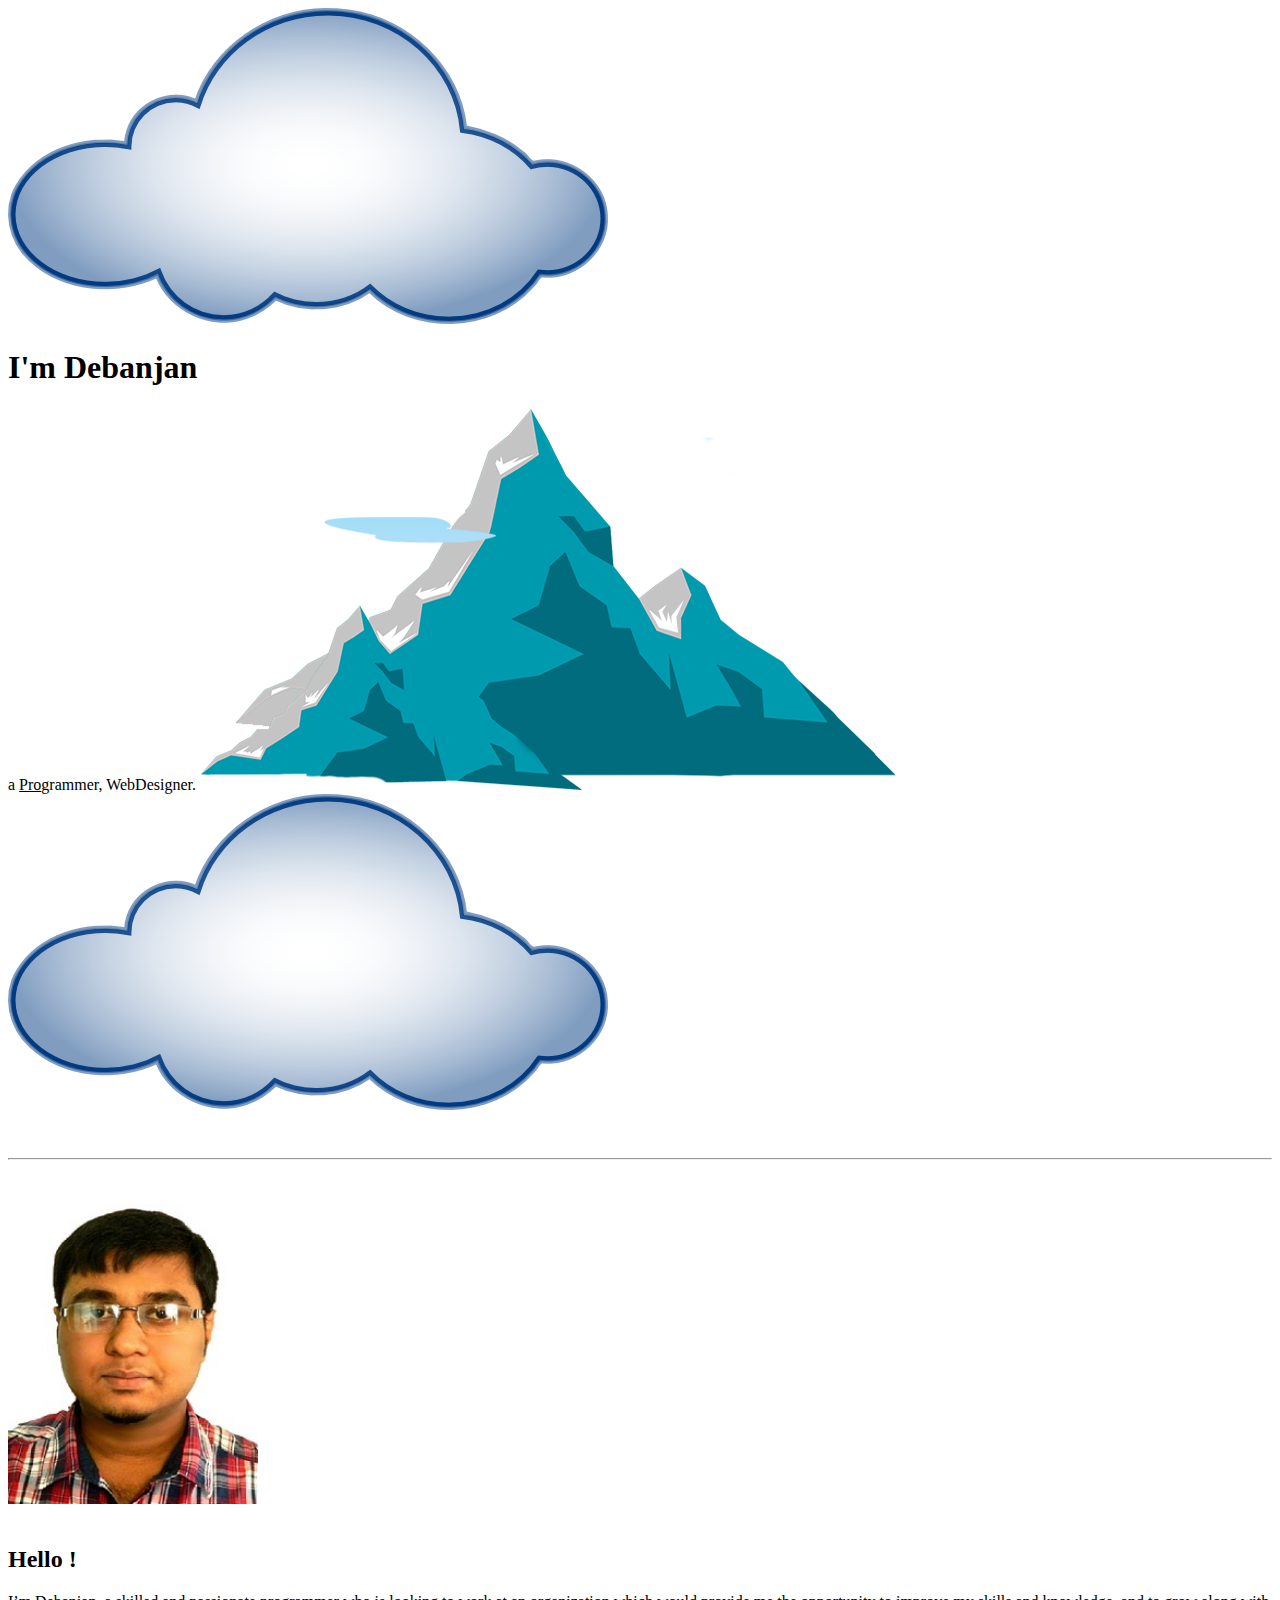
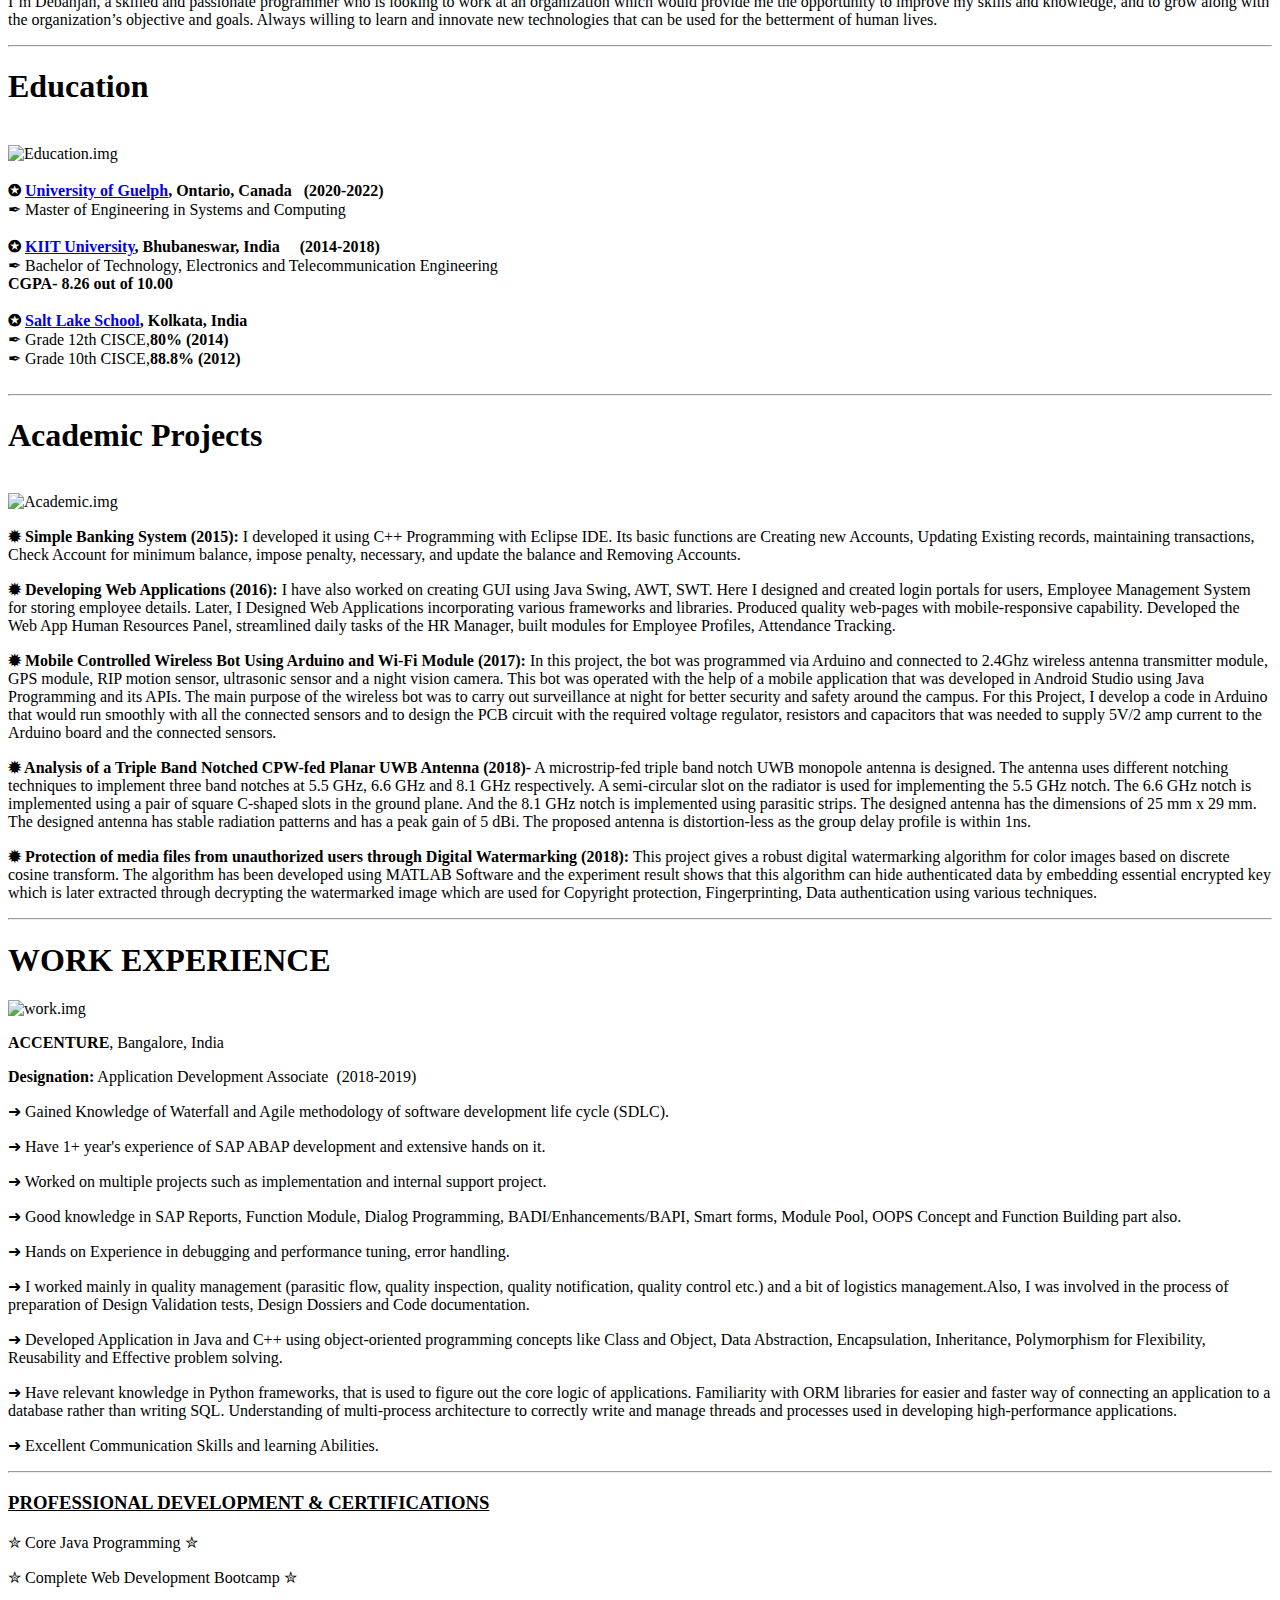
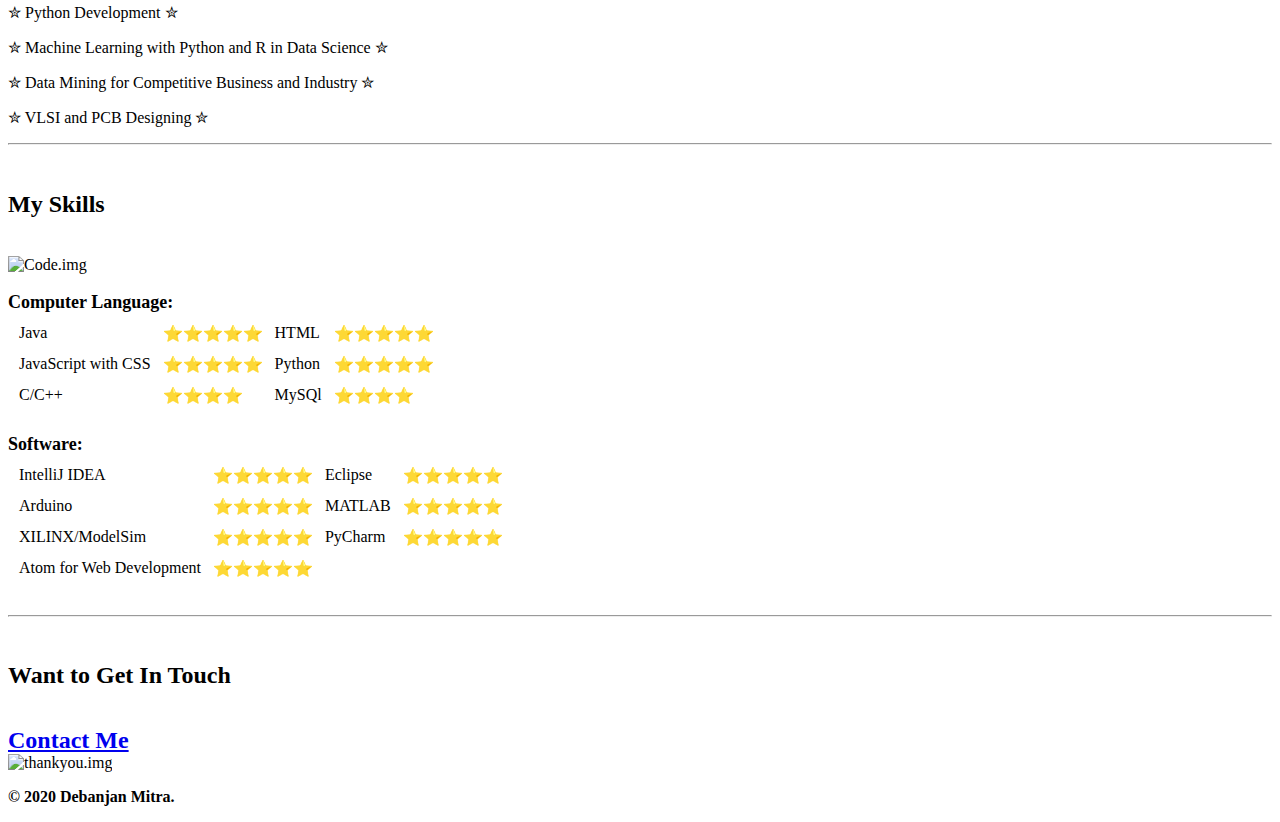
==== index.html @ ace04d72 "new website added" ====
<!DOCTYPE html>
<html lang="en" dir="ltr">

<head>
  <title>Debanjan Mitra</title>
  <meta charset="utf-8">
  <title></title>
</head>
<link href="https://fonts.googleapis.com/css?family=Great+Vibes|Kaushan+Script|Quicksand|Raleway&display=swap" rel="stylesheet">
<link rel="stylesheet" href="CSS\Styles.css">
<link rel="icon" href="favicon.ico">

<body>
  <div class="container">
    <img class="topcloud" src="cloud.png" alt="Cloud">
    <h1 id="name">I'm Debanjan</h1>
    <font id="pro">a <u>Pro</u>grammer, WebDesigner.</font>
    <img class="mountain" src="mountain.png" alt="Cloud">
    <img class="buttomcloud" src="cloud.png" alt="Cloud">
  </div>
  <div class="middle-container">
    <br>
    <br>
    <hr>
    <br>
    <br>
    <img class="photo" src="Debanjan.jpg" alt="Debanjan Mitra Photo" height="300px" width="250px">
    <br>
    <br>
    <h2>Hello !</h2>
    <p>I’m Debanjan, a skilled and passionate programmer who is looking to work at an organization which would provide me the opportunity to improve my skills and knowledge, and to grow along with the organization’s objective and goals. Always
      willing to learn and innovate new technologies that can be used for the betterment of human lives.</p>
    <hr>
  </div>
  <div class="Education">
    <h1><strong>Education</strong></h1>
    <br>
    <img class="img-1" src="https://media.giphy.com/media/ByuDOrJgpKCeA/giphy.gif" height="200px" width="200px" alt="Education.img">
    <br>
    <br>
    <strong class="b">✪ <a href="https://www.uoguelph.ca/">University of Guelph</a>, Ontario, Canada &nbsp; (2020-2022)</strong>
    <br>
    <font class="a">✒ Master of Engineering in Systems and Computing</font>
    <br>
    <br>
    <strong class="b">✪ <a href="https://kiit.ac.in/">KIIT University</a>, Bhubaneswar, India &nbsp;&nbsp;&nbsp; (2014-2018)</strong>
    <br>
    <font class="a">✒ Bachelor of Technology, Electronics and Telecommunication Engineering</font>
    <br>
    <strong> CGPA- 8.26 out of 10.00</strong>
    <br>
    <br>
    <strong>✪ <a href="http://www.saltlakeschool.org/index.html">Salt Lake School</a>, Kolkata, India</strong></li>
    <br>
    <font class="a">✒ Grade 12th CISCE,<strong>80% (2014)</strong> </td>
    </font>
    <br>
    <font class="a">✒ Grade 10th CISCE,<strong>88.8% (2012)</strong> </td>
    </font>
    <br>
    <br>
    <hr>
  </div>
  <div class="ACADEMICPROJECTS">
    <h1>Academic Projects</h1>
    <br>
    <img src="https://media.giphy.com/media/SwyZW2d6x3KMlCeE1O/giphy.gif" alt="Academic.img">
    <p class="p-a"><strong>✹ Simple Banking System (2015):</strong> I developed it using C++ Programming with Eclipse IDE. Its basic functions are Creating new Accounts,
      Updating Existing records, maintaining transactions, Check Account for minimum balance,
      impose penalty, necessary, and update the balance and Removing Accounts.</p>
    <p class="p-a"><strong>✹ Developing Web Applications (2016):</strong> I have also worked on creating GUI using Java Swing, AWT, SWT. Here I designed and created login portals for users, Employee Management System for storing employee
      details. Later, I
      Designed Web Applications incorporating various frameworks and libraries. Produced quality web-pages with mobile-responsive capability. Developed the Web App Human Resources Panel, streamlined daily tasks of the HR Manager, built modules
      for
      Employee Profiles, Attendance Tracking.</p>
    <p class="p-a"><strong>✹ Mobile Controlled Wireless Bot Using Arduino and Wi-Fi Module (2017):</strong> In this project, the bot was programmed via Arduino and connected to 2.4Ghz wireless antenna transmitter module, GPS module, RIP motion
      sensor,
      ultrasonic
      sensor and a night vision camera. This bot was operated with the help of a mobile application that was developed in Android Studio using Java Programming and its APIs. The main purpose of the wireless bot was to carry out surveillance at
      night
      for better security and safety around the campus. For this Project, I develop a code in Arduino that would run smoothly with all the connected sensors and to design the PCB circuit with the required voltage regulator, resistors and
      capacitors
      that was needed to supply 5V/2 amp current to the Arduino board and the connected sensors.</p>
    <p class="p-a"><strong>✹ Analysis of a Triple Band Notched CPW-fed Planar UWB Antenna (2018)-</strong> A microstrip-fed triple band notch UWB monopole antenna is designed. The antenna uses different notching techniques to implement three
      band notches at
      5.5
      GHz, 6.6 GHz and 8.1 GHz respectively. A semi-circular slot on the radiator is used for implementing the 5.5 GHz notch. The 6.6 GHz notch is implemented using a pair of square C-shaped slots in the ground plane. And the 8.1 GHz notch is
      implemented using parasitic strips. The designed antenna has the dimensions of 25 mm x 29 mm. The designed antenna has stable radiation patterns and has a peak gain of 5 dBi. The proposed antenna is distortion-less as the group delay
      profile is
      within 1ns.</p>
    <p class="p-a"><strong>✹ Protection of media files from unauthorized users through Digital Watermarking (2018):</strong> This project gives a robust digital watermarking algorithm for color images based on discrete cosine transform. The
      algorithm has been
      developed using MATLAB Software and the experiment result shows that this algorithm can hide authenticated data by embedding essential encrypted key which is later extracted through decrypting the watermarked image
      which are used for Copyright protection, Fingerprinting, Data authentication using various
      techniques.</p>
    <hr>
  </div>
  <div class="WORKEXPERIENCE">
    <h1>WORK EXPERIENCE</h1>
    <img src="https://image.flaticon.com/icons/svg/11/11296.svg" height="200px" width="200px" alt="work.img">
    <p><b>ACCENTURE</b>, Bangalore, India</p>
    <p><strong>Designation:</strong> Application Development Associate &nbsp;(2018-2019) </p>
    <p class="p-b">➜ Gained Knowledge of Waterfall and Agile methodology of software development life cycle (SDLC).</p>
    <p class="p-b">➜ Have 1+ year's experience of SAP ABAP development and extensive hands on it.</p>
    <p class="p-b">➜ Worked on multiple projects such as implementation and internal support project.</p>
    <p class="p-b">➜ Good knowledge in SAP Reports, Function Module, Dialog Programming, BADI/Enhancements/BAPI, Smart forms, Module Pool, OOPS Concept and Function Building part also.</p>
    <p class="p-b">➜ Hands on Experience in debugging and performance tuning, error handling.</p>
    <p class="p-b">➜ I worked mainly in quality management (parasitic flow, quality inspection, quality notification, quality control etc.) and a bit of logistics management.Also, I was involved in the process of preparation of Design Validation
      tests, Design
      Dossiers and Code documentation. </p>
    <p class="p-b">➜ Developed Application in Java and C++ using object-oriented programming concepts like Class and Object, Data Abstraction, Encapsulation, Inheritance, Polymorphism for Flexibility, Reusability and Effective problem solving.</p>
    <p class="p-b">➜ Have relevant knowledge in Python frameworks, that is used to figure out the core logic of applications. Familiarity with ORM libraries for easier and faster way of connecting an application to a database rather than writing SQL.
      Understanding of multi-process architecture to correctly write and manage threads and processes used in developing high-performance applications.</p>
    <p class="p-b">➜ Excellent Communication Skills and learning Abilities.</p>
    <hr>
    <h3><u>PROFESSIONAL DEVELOPMENT & CERTIFICATIONS</u></h3>
    <p>✮ Core Java Programming ✮</p>
    <p>✮ Complete Web Development Bootcamp ✮</p>
    <p>✮ Python Development ✮</p>
    <p>✮ Machine Learning with Python and R in Data Science ✮</p>
    <p>✮ Data Mining for Competitive Business and Industry ✮</p>
    <p>✮ VLSI and PCB Designing ✮</p>
    <hr>
  </div>
  <div class="skills">
    <br>
    <h2>My Skills</h2>
    <br>
    <img class="skillphoto" src="https://media.giphy.com/media/pOZhmE42D1WrCWATLK/giphy.gif" height="400px" width="400px" alt="Code.img">
    <br>
    <br>
    <li>
      <font size=4><strong>Computer Language:</strong></font>
    </li>
    <table cellspacing=10>
      <tr>
        <td>Java</td>
        <td>⭐⭐⭐⭐⭐</td>
        <td>HTML</td>
        <td>⭐⭐⭐⭐⭐</td>

      </tr>
      <tr>
        <td>JavaScript with CSS</td>
        <td>⭐⭐⭐⭐⭐</td>
        <td>Python</td>
        <td>⭐⭐⭐⭐⭐</td>
      </tr>

      <tr>

        <td>C/C++</td>
        <td>⭐⭐⭐⭐</td>
        <td>MySQl</td>
        <td>⭐⭐⭐⭐</td>
      </tr>
    </table>
    <br>
    <li>
      <font size=4><strong>Software:</strong></font>
    </li>
    <table cellspacing=10>
      <tr>
        <td>IntelliJ IDEA</td>
        <td>⭐⭐⭐⭐⭐</td>
        <td>Eclipse</td>
        <td>⭐⭐⭐⭐⭐</td>

      </tr>
      <tr>
        <td>Arduino</td>
        <td>⭐⭐⭐⭐⭐</td>
        <td>MATLAB</td>
        <td>⭐⭐⭐⭐⭐</td>

      </tr>
      <tr>
        <td>XILINX/ModelSim</td>
        <td>⭐⭐⭐⭐⭐</td>
        <td>PyCharm</td>
        <td>⭐⭐⭐⭐⭐</td>
      </tr>
      <tr>
        <td>Atom for Web Development</td>
        <td>⭐⭐⭐⭐⭐</td>
      </tr>
    </table>
    <br>
    <hr>
  </div>

  <div class="bottom-container">
    <br>
    <h2>Want to Get In Touch</h2>
    <br>
    <font size="5"><strong><a href="contact-me.html">Contact Me</a></strong></font>
    <br>
    <img src="https://media.giphy.com/media/2fPig3PMSsZqIbq0Tc/giphy.gif" height="220px" width="300px" alt="thankyou.img">
    <p><strong>© 2020 Debanjan Mitra.</strong></p>
  </div>
</body>

</html>
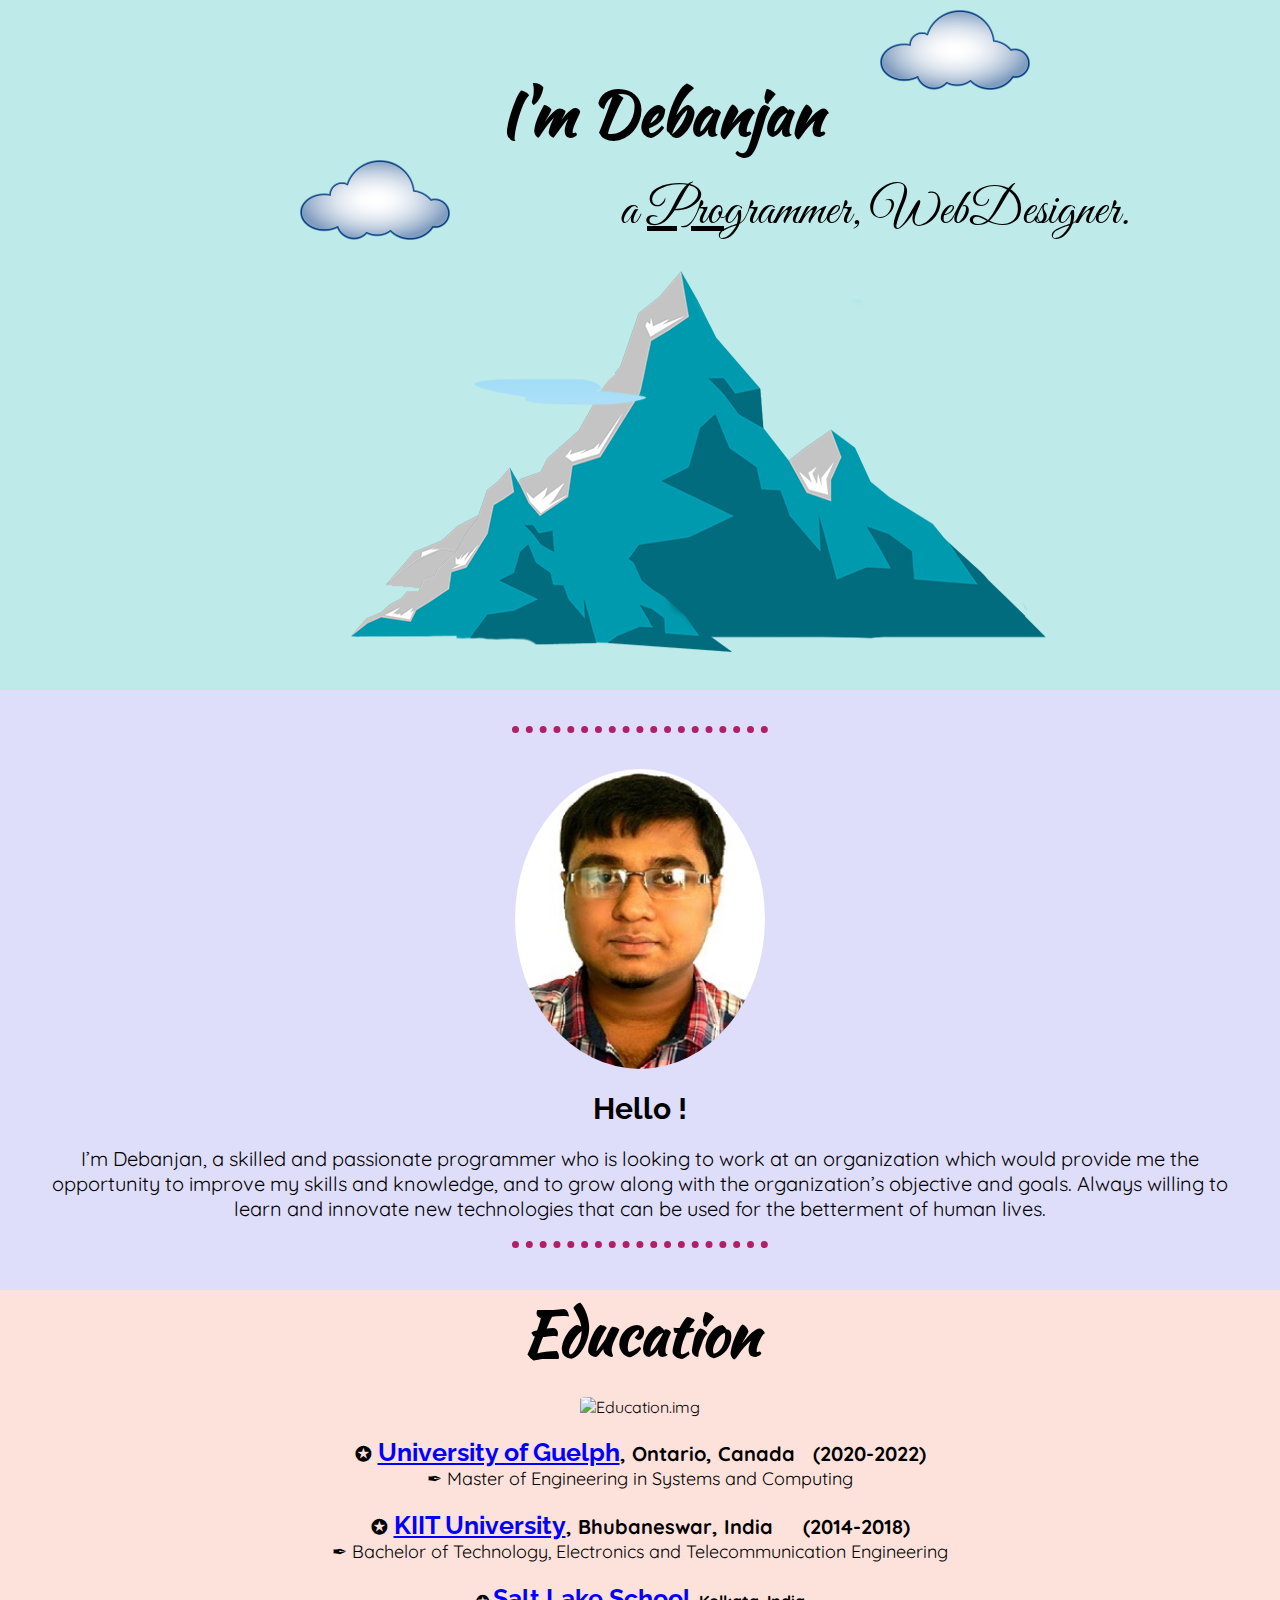
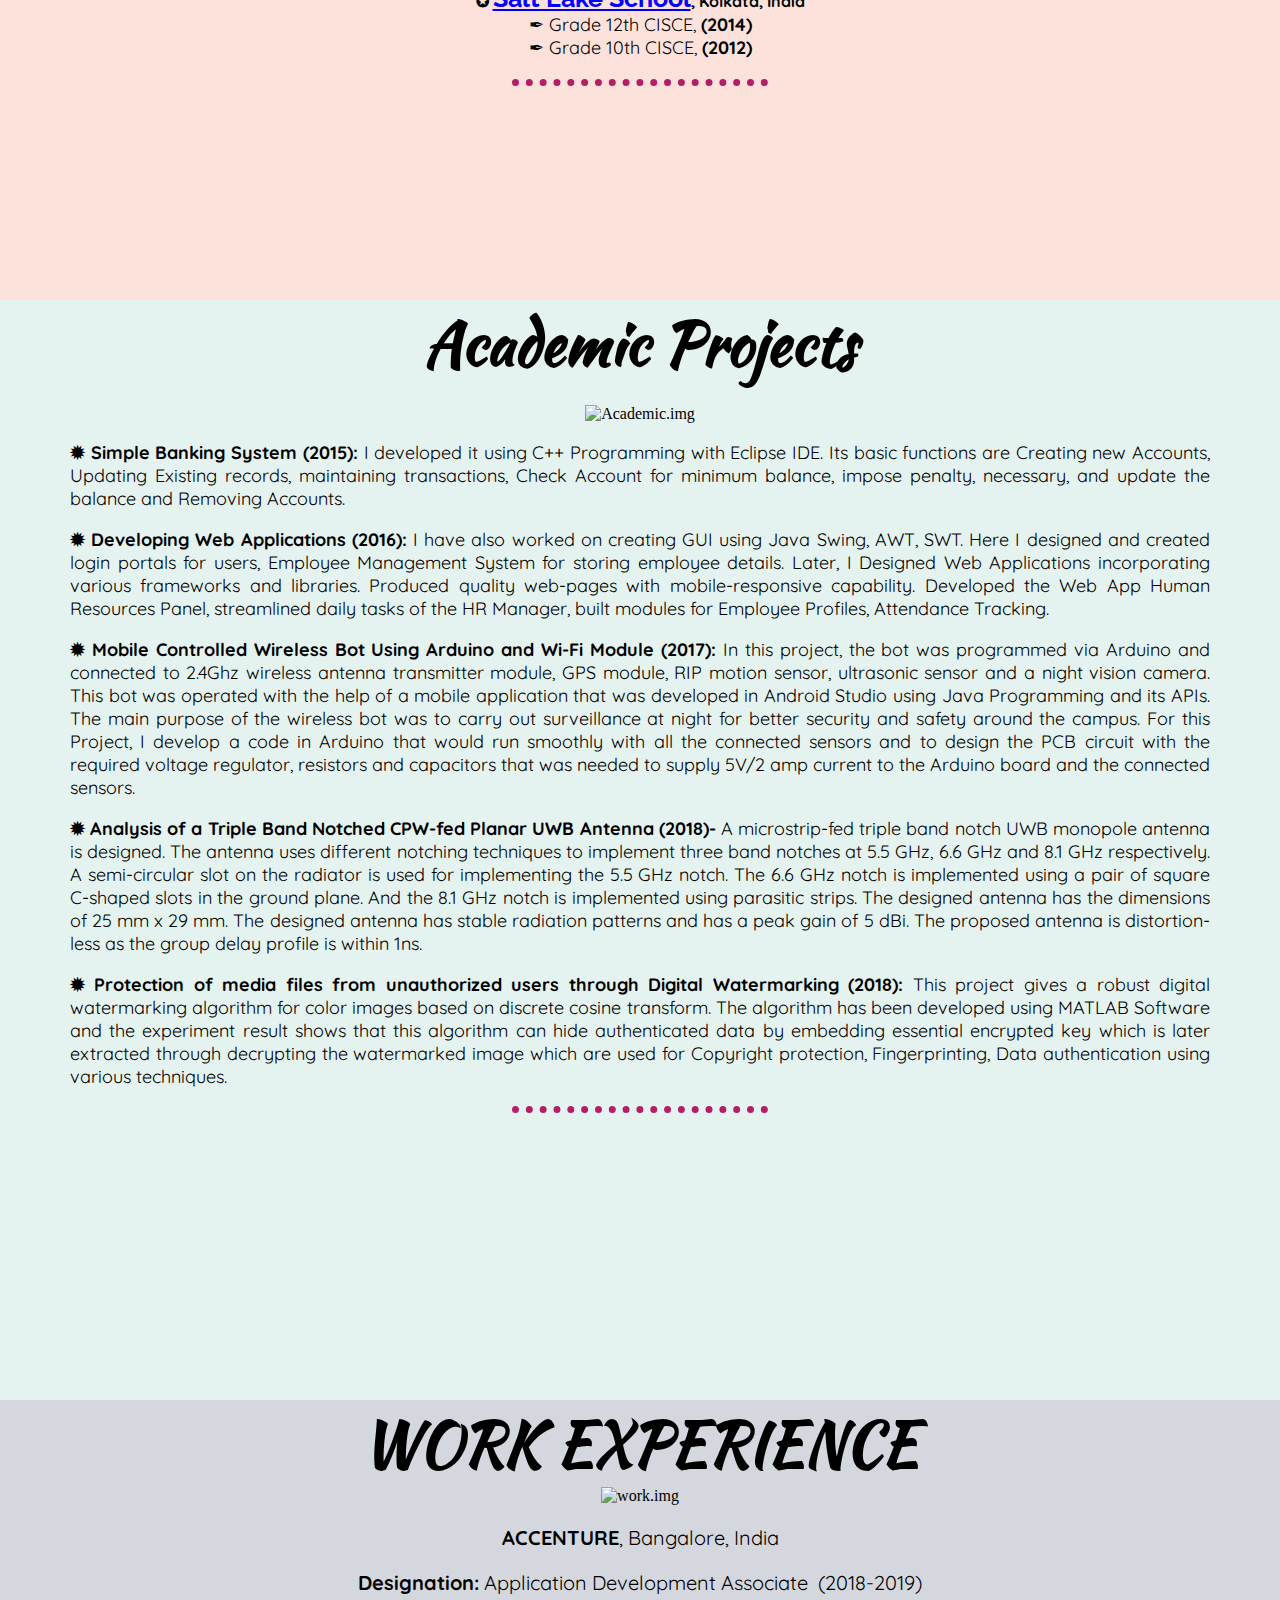
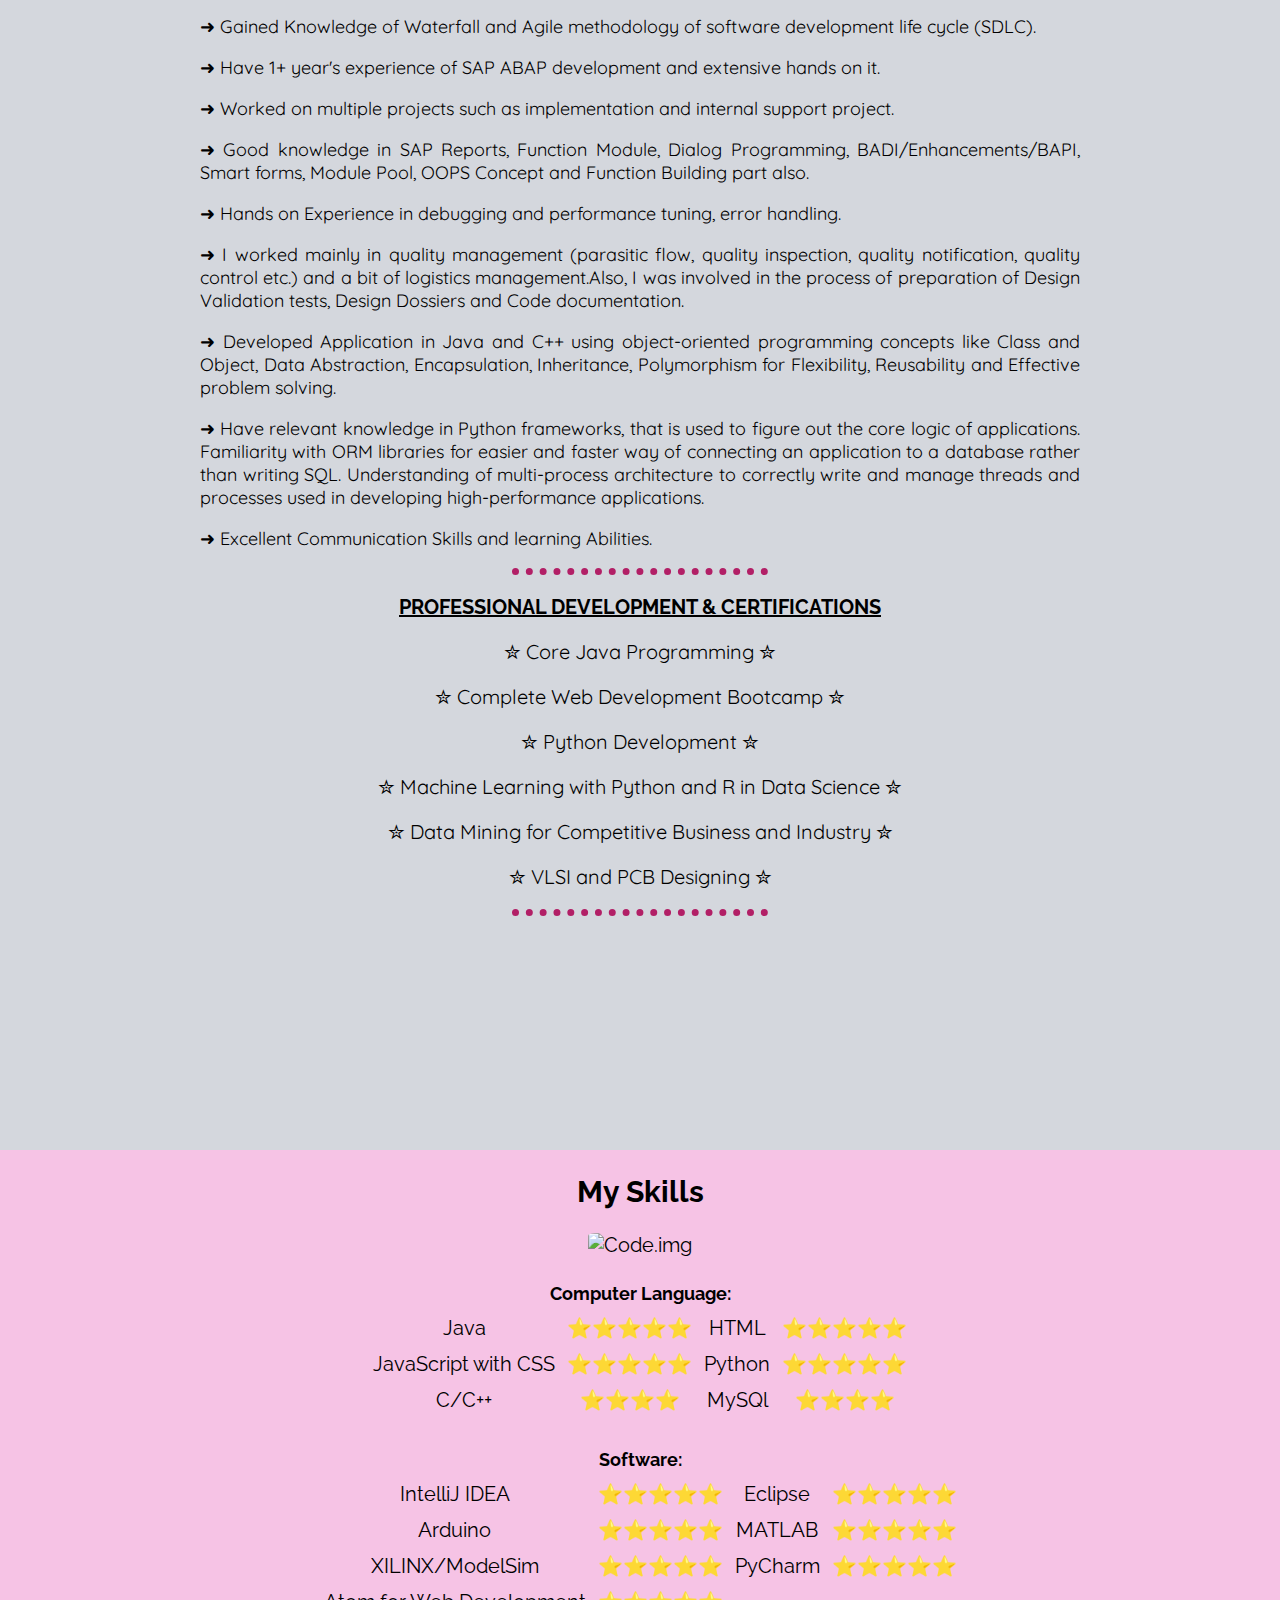
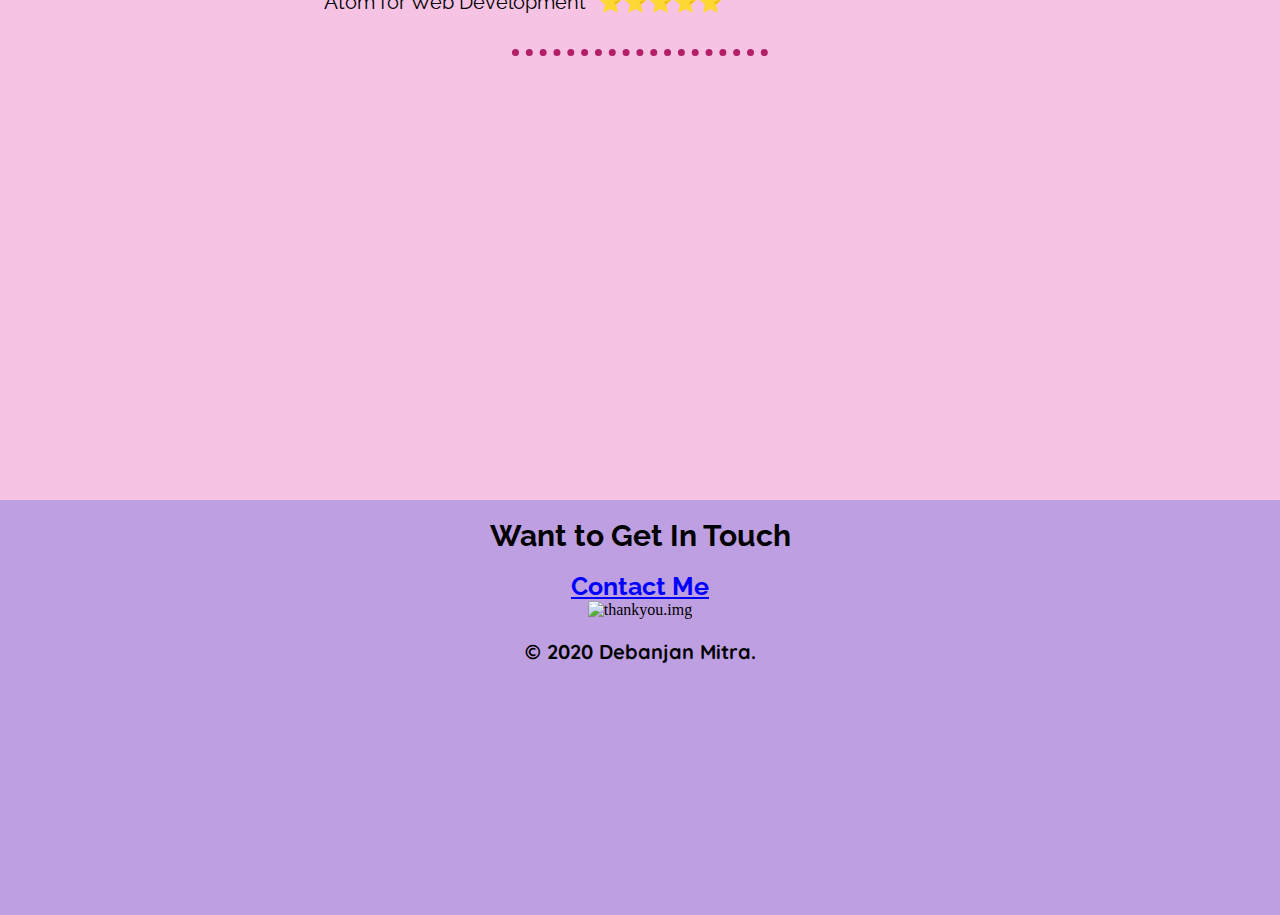
==== commit cee66c96: "Update index.html" ====
--- a/index.html
+++ b/index.html
@@ -7,7 +7,7 @@
   <title></title>
 </head>
 <link href="https://fonts.googleapis.com/css?family=Great+Vibes|Kaushan+Script|Quicksand|Raleway&display=swap" rel="stylesheet">
-<link rel="stylesheet" href="CSS\Styles.css">
+<link rel="stylesheet" href="styles.css">
 <link rel="icon" href="favicon.ico">
 
 <body>
@@ -47,15 +47,13 @@
     <br>
     <font class="a">✒ Bachelor of Technology, Electronics and Telecommunication Engineering</font>
     <br>
-    <strong> CGPA- 8.26 out of 10.00</strong>
-    <br>
     <br>
     <strong>✪ <a href="http://www.saltlakeschool.org/index.html">Salt Lake School</a>, Kolkata, India</strong></li>
     <br>
-    <font class="a">✒ Grade 12th CISCE,<strong>80% (2014)</strong> </td>
+    <font class="a">✒ Grade 12th CISCE,<strong> (2014) </strong> </td>
     </font>
     <br>
-    <font class="a">✒ Grade 10th CISCE,<strong>88.8% (2012)</strong> </td>
+    <font class="a">✒ Grade 10th CISCE,<strong> (2012) </strong> </td>
     </font>
     <br>
     <br>
--- a/styles.css
+++ b/styles.css
@@ -0,0 +1,175 @@
+body {
+  margin: 0 0 0 0;
+}
+
+h1 {
+  margin-top: 0;
+  margin-bottom: 0;
+  font-family: 'Kaushan Script';
+  font-size: 60px;
+  text-align: center;
+}
+
+a{
+  font-size: 25px;
+  font-family: 'Raleway';
+  color: blue;
+}
+table {
+  margin: 0 auto;
+}
+
+h2 {
+  margin-top: 0;
+  margin-bottom: 0;
+  font-size: 30px;
+  font-family: 'Raleway';
+}
+
+h3 {
+  text-align: center;
+  margin-bottom: 0;
+  font-size: 20px;
+  font-family: 'Raleway';
+}
+
+hr {
+  border-color: #b21f66;
+  border-style: none;
+  border-top-style: dotted;
+  border-width: 7px;
+  margin-top: 0;
+  margin-bottom: 0;
+  width: 20%;
+}
+
+p {
+  font-size: 20px;
+  font-family: 'Quicksand';
+  text-align: center;
+  margin-left: 30px;
+  margin-right: 30px;
+}
+
+.container {
+  background-color: #beebe9;
+  height: 690px;
+  width: auto;
+  margin-top: 0;
+  margin-bottom: 0;
+}
+
+.topcloud {
+  height: 80px;
+  width: 150px;
+  position: absolute;
+  top: 10px;
+  left: 880px;
+}
+
+#name {
+  font-family: 'Kaushan Script';
+  margin: 0 0 0 0;
+  position: absolute;
+  top: 70px;
+  left: 500px;
+  font-size: 60px;
+}
+
+#pro {
+  position: absolute;
+  top: 180px;
+  left: 620px;
+  font-family: 'Great Vibes';
+  font-size: 50px;
+}
+
+.buttomcloud {
+  height: 80px;
+  width: 150px;
+  position: absolute;
+  left: 300px;
+  top: 160px;
+}
+
+.mountain {
+  position: absolute;
+  top: 270px;
+  left: 350px;
+}
+
+.photo {
+  border-radius: 100%;
+}
+
+.Education {
+  background-color: #fce2db;
+  height: 610px;
+  text-align: center;
+  font-family: 'Quicksand';
+}
+
+.img-1{
+  border-radius: 10%;
+}
+
+.a {
+  font-size: 18px;
+}
+
+.b {
+  font-size: 20px;
+}
+
+.ACADEMICPROJECTS {
+  background-color: #e4f2f0;
+  height: 1100px;
+  text-align: center;
+}
+
+.p-a{
+  font-size: 18px;
+  font-family: 'Quicksand';
+  text-align: justify;
+  margin-left: 70px;
+  margin-right: 70px;
+}
+
+.WORKEXPERIENCE {
+  background-color: #d4d7dd;
+  height: 1350px;
+text-align: center;
+}
+
+.p-b{
+  font-size: 18px;
+  font-family: 'Quicksand';
+  text-align: justify;
+  margin-left: 200px;
+  margin-right: 200px;
+}
+
+.skills {
+  text-align: center;
+  background-color: #f6c3e5;
+  margin-top: 0;
+  font-size: 20px;
+  font-family: 'Raleway';
+  height: 950px;
+}
+
+.skillphoto {
+  border-radius: 10%;
+}
+
+.middle-container {
+  text-align: center;
+  background-color: #deddfa;
+  height: 600px;
+}
+
+.bottom-container {
+  text-align: center;
+  background-color: #be9fe1;
+  height: 415px;
+}
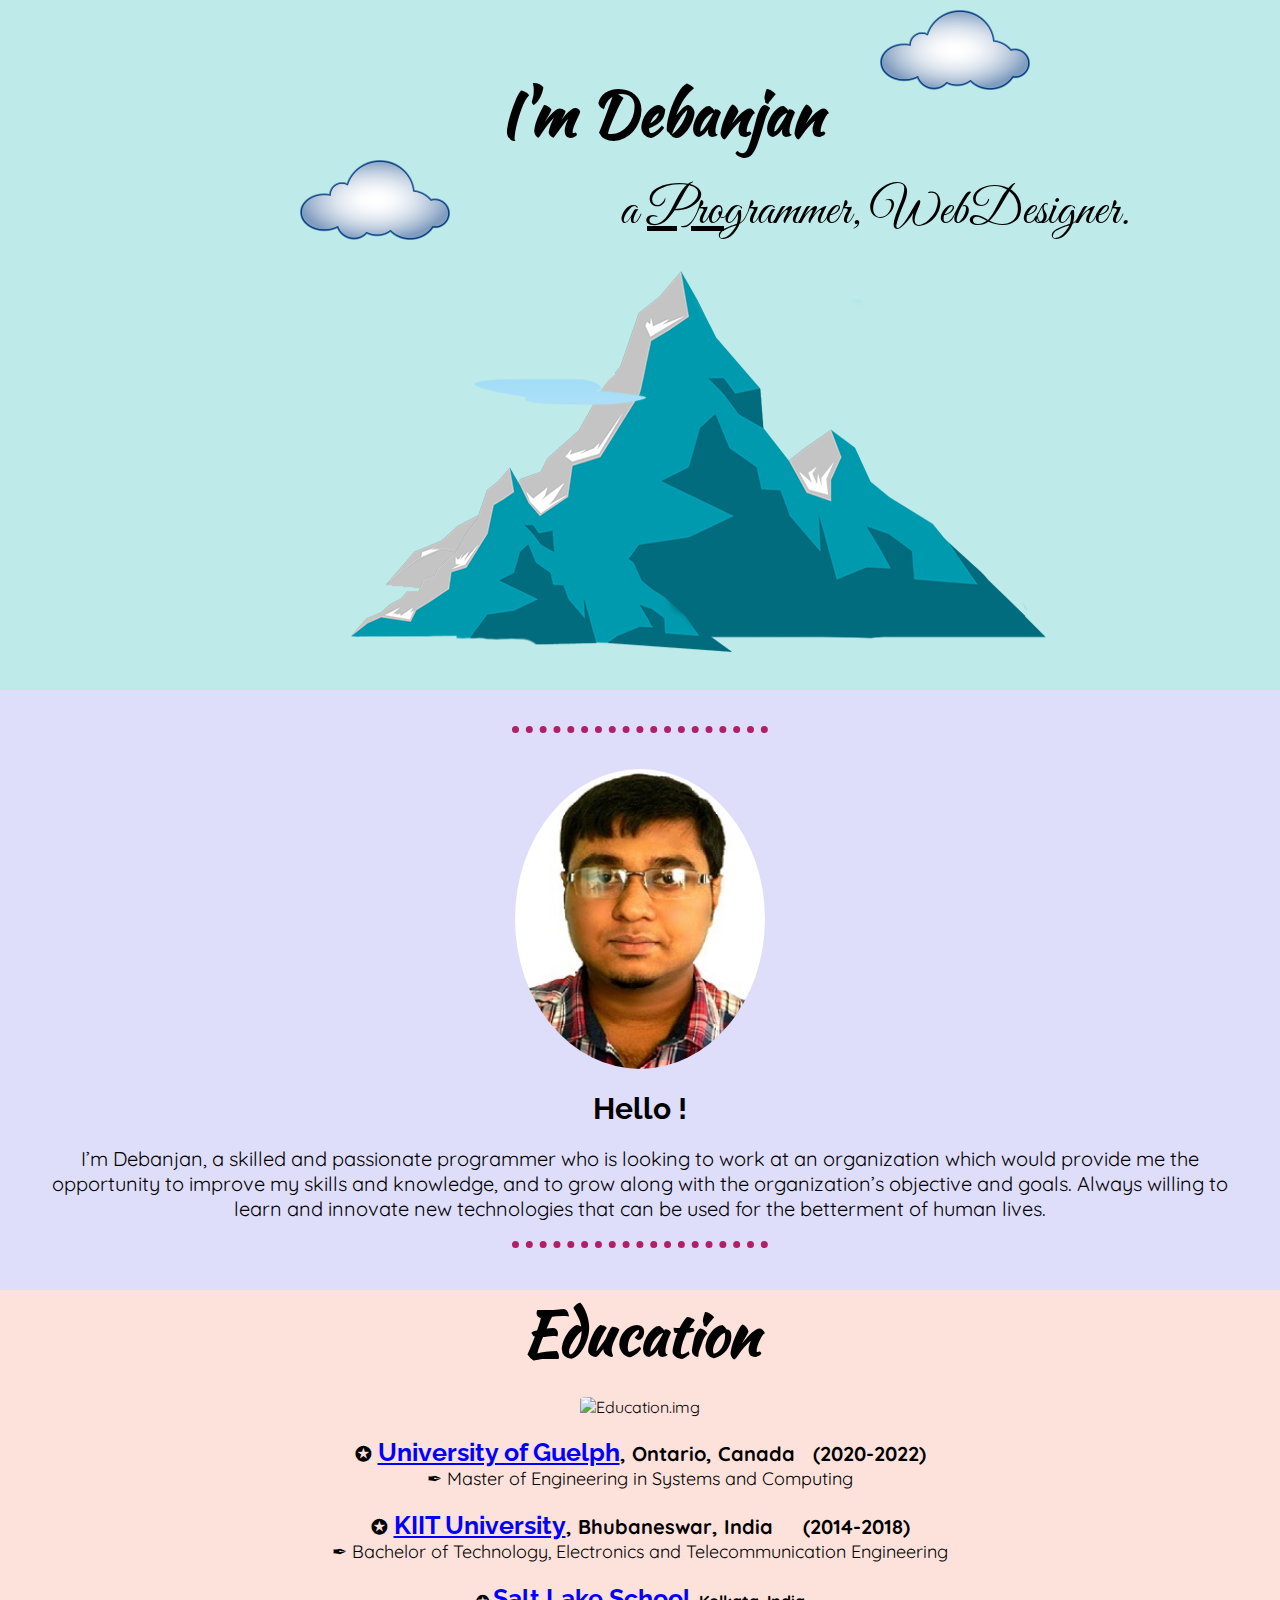
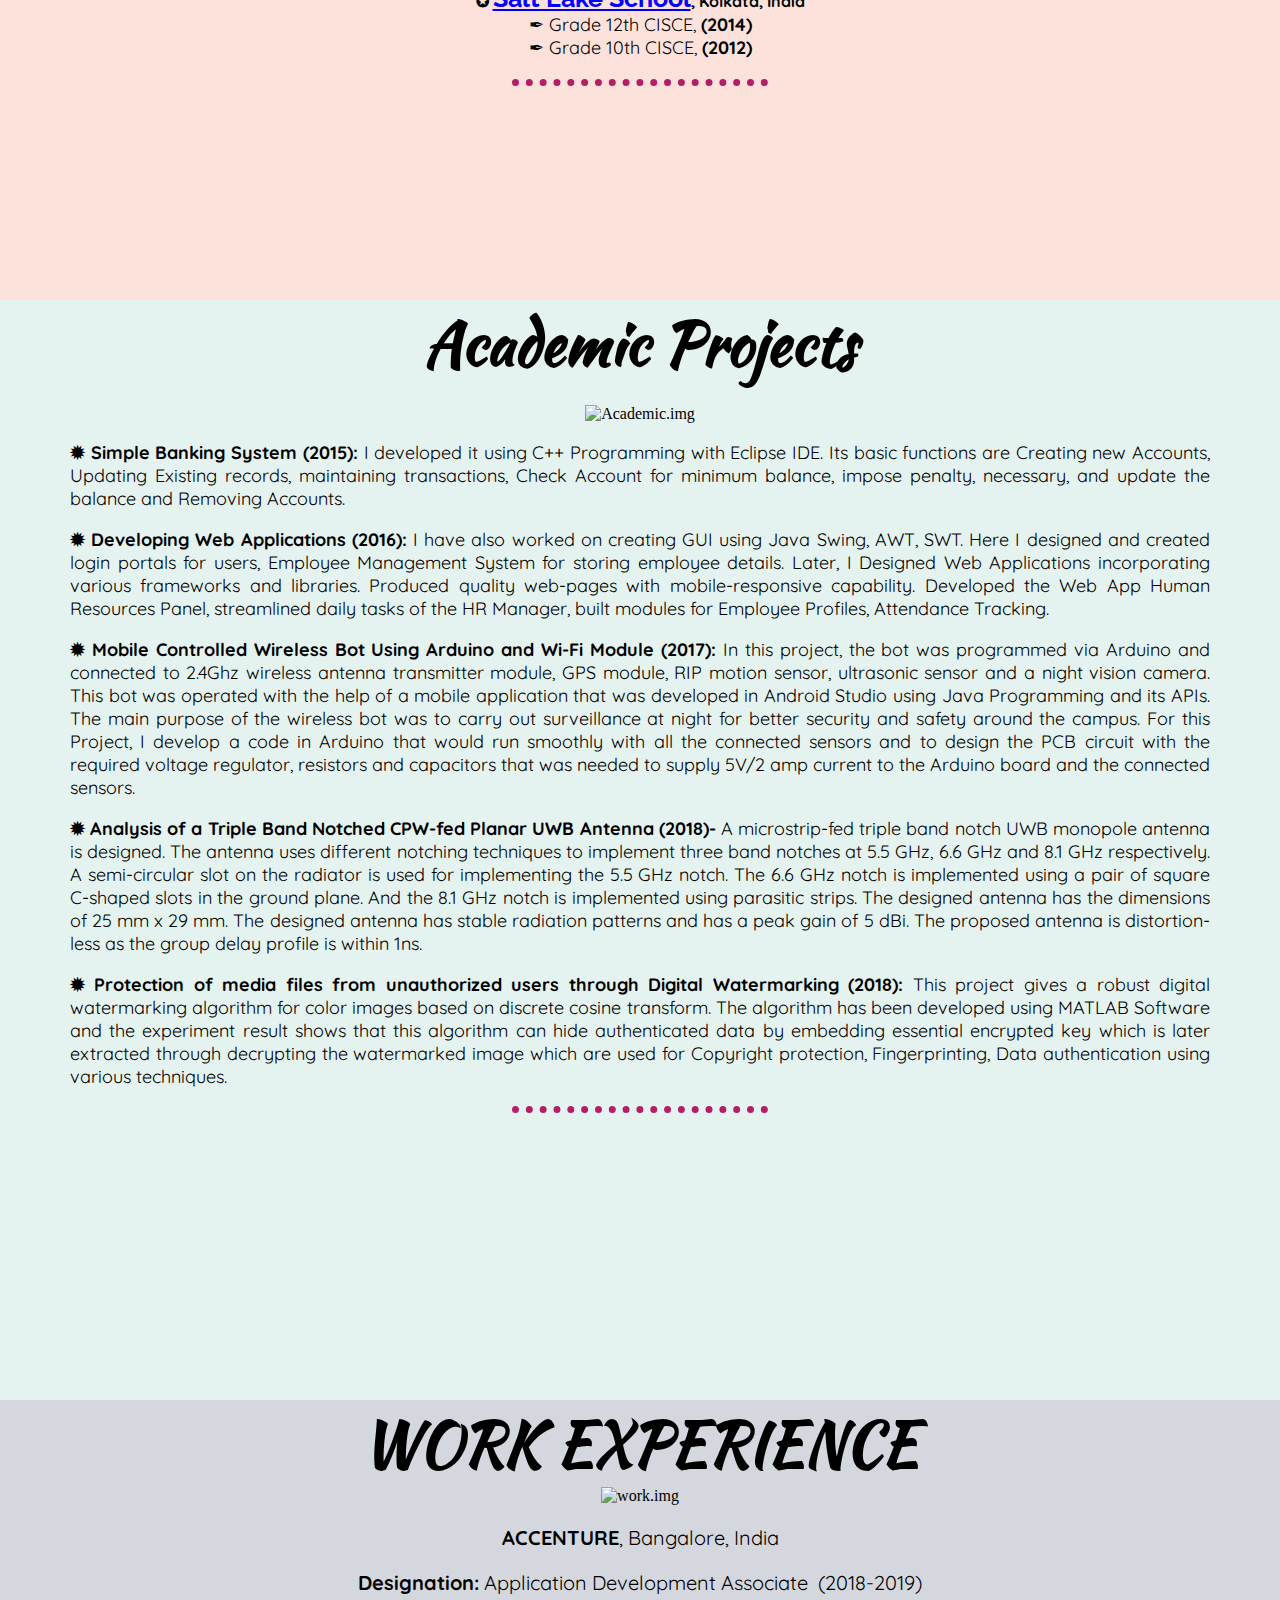
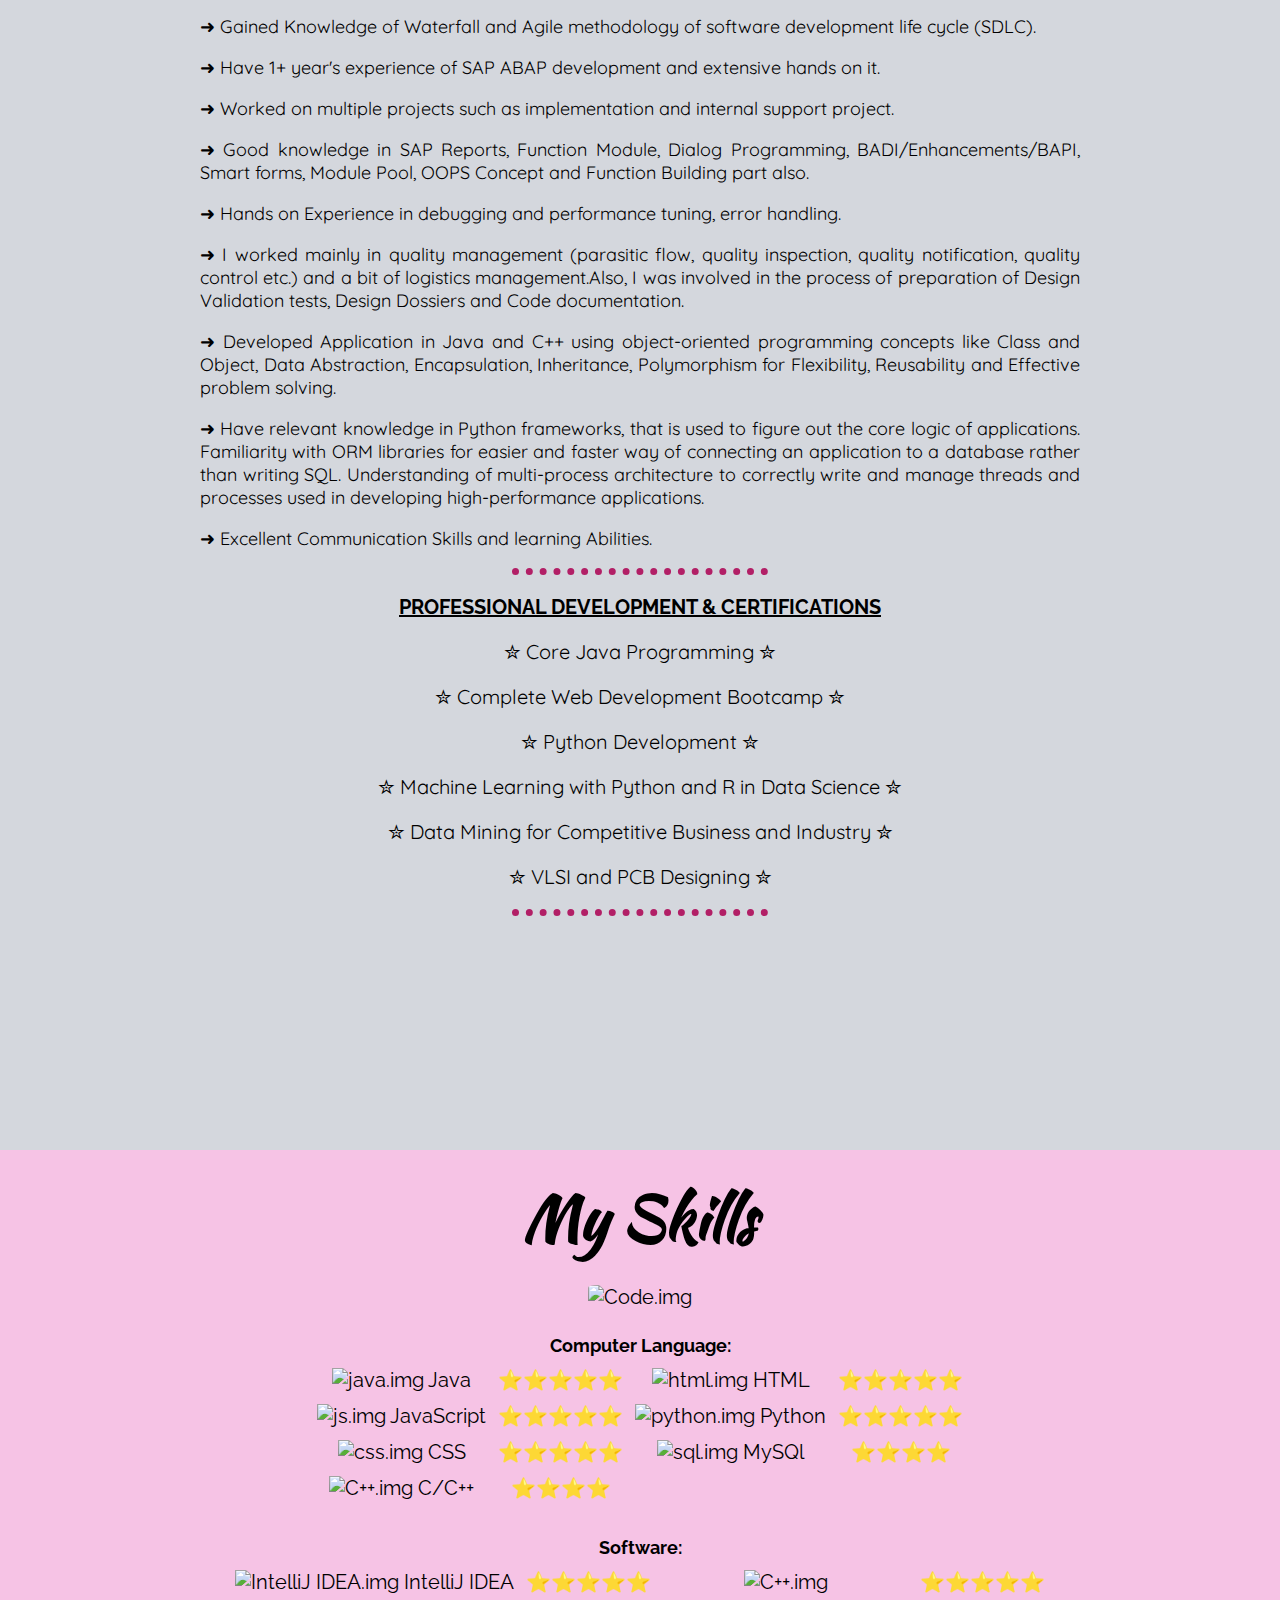
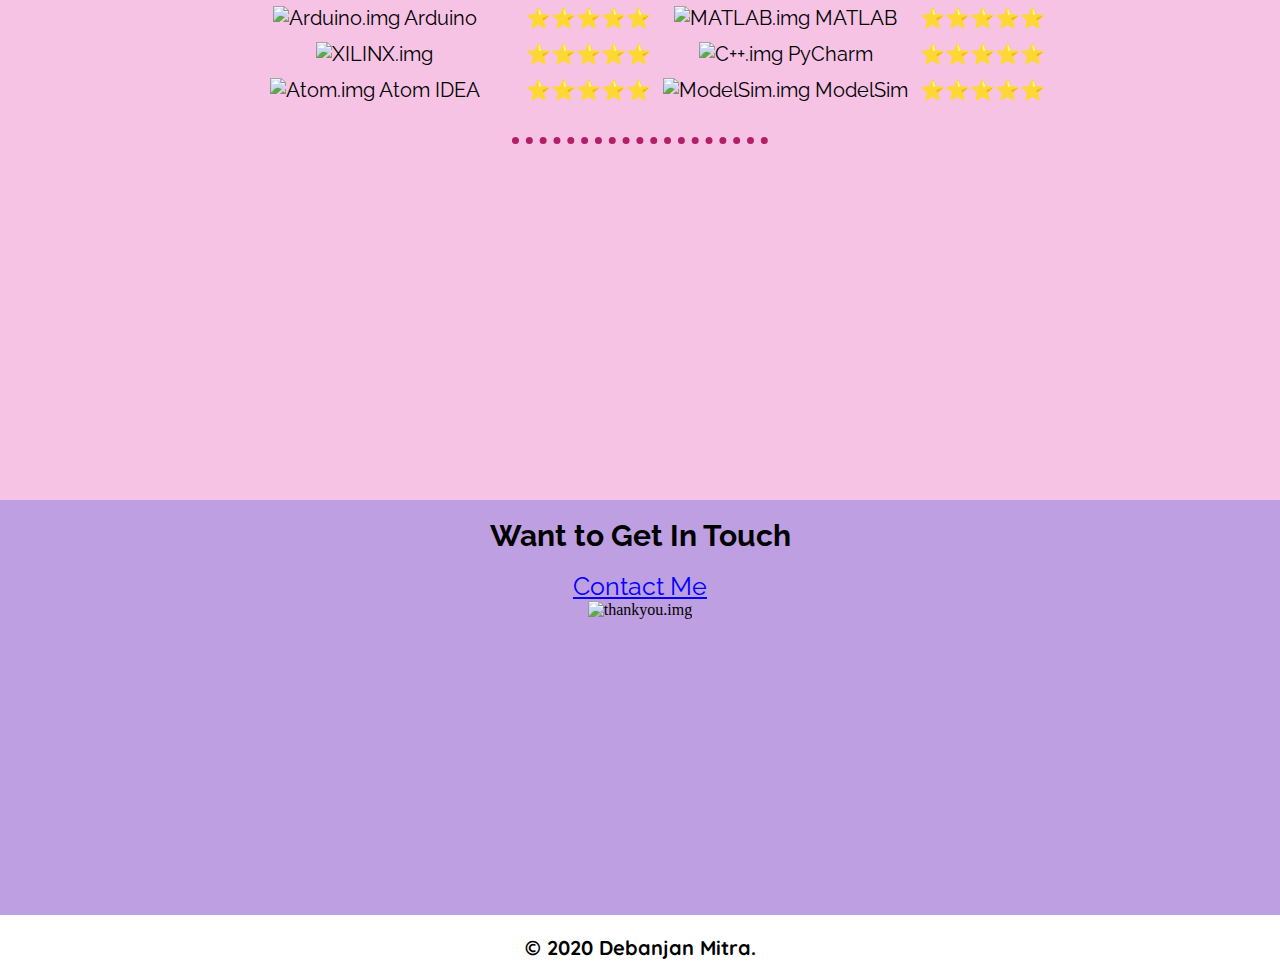
==== commit 6736b030: "Update index.html" ====
--- a/index.html
+++ b/index.html
@@ -28,14 +28,14 @@
     <br>
     <br>
     <h2>Hello !</h2>
-    <p>I’m Debanjan, a skilled and passionate programmer who is looking to work at an organization which would provide me the opportunity to improve my skills and knowledge, and to grow along with the organization’s objective and goals. Always
+    <p class="intro">I’m Debanjan, a skilled and passionate programmer who is looking to work at an organization which would provide me the opportunity to improve my skills and knowledge, and to grow along with the organization’s objective and goals. Always
       willing to learn and innovate new technologies that can be used for the betterment of human lives.</p>
     <hr>
   </div>
   <div class="Education">
     <h1><strong>Education</strong></h1>
     <br>
-    <img class="img-1" src="https://media.giphy.com/media/ByuDOrJgpKCeA/giphy.gif" height="200px" width="200px" alt="Education.img">
+    <img class="img-1" src="https://media.giphy.com/media/ByuDOrJgpKCeA/giphy.gif" height="220px" width="220px" alt="Education.img">
     <br>
     <br>
     <strong class="b">✪ <a href="https://www.uoguelph.ca/">University of Guelph</a>, Ontario, Canada &nbsp; (2020-2022)</strong>
@@ -50,10 +50,10 @@
     <br>
     <strong>✪ <a href="http://www.saltlakeschool.org/index.html">Salt Lake School</a>, Kolkata, India</strong></li>
     <br>
-    <font class="a">✒ Grade 12th CISCE,<strong> (2014) </strong> </td>
+    <font class="a">✒ Grade 12th CISCE,<strong> (2014)</strong> </td>
     </font>
     <br>
-    <font class="a">✒ Grade 10th CISCE,<strong> (2012) </strong> </td>
+    <font class="a">✒ Grade 10th CISCE,<strong> (2012)</strong> </td>
     </font>
     <br>
     <br>
@@ -122,7 +122,7 @@
   </div>
   <div class="skills">
     <br>
-    <h2>My Skills</h2>
+    <h1>My Skills</h1>
     <br>
     <img class="skillphoto" src="https://media.giphy.com/media/pOZhmE42D1WrCWATLK/giphy.gif" height="400px" width="400px" alt="Code.img">
     <br>
@@ -132,25 +132,31 @@
     </li>
     <table cellspacing=10>
       <tr>
-        <td>Java</td>
-        <td>⭐⭐⭐⭐⭐</td>
-        <td>HTML</td>
-        <td>⭐⭐⭐⭐⭐</td>
-
-      </tr>
-      <tr>
-        <td>JavaScript with CSS</td>
-        <td>⭐⭐⭐⭐⭐</td>
-        <td>Python</td>
-        <td>⭐⭐⭐⭐⭐</td>
-      </tr>
-
-      <tr>
-
-        <td>C/C++</td>
+        <td><img src="https://image.flaticon.com/icons/svg/311/311334.svg" height="30px" width="30px" alt="java.img"> Java</td>
+        <td>⭐⭐⭐⭐⭐</td>
+        <td><img src="https://image.flaticon.com/icons/svg/888/888859.svg" height="30px" width="30px" alt="html.img"> HTML</td>
+        <td>⭐⭐⭐⭐⭐</td>
+
+      </tr>
+      <tr>
+        <td><img src="https://www.flaticon.com/premium-icon/icons/svg/721/721671.svg" height="20px" width="20px" alt="js.img"> JavaScript</td>
+        <td>⭐⭐⭐⭐⭐</td>
+        <td><img src="https://image.flaticon.com/icons/svg/1822/1822899.svg" height="25px" width="25px" alt="python.img"> Python</td>
+        <td>⭐⭐⭐⭐⭐</td>
+      </tr>
+
+      <tr>
+        <td><img src="https://image.flaticon.com/icons/svg/919/919826.svg" height="30px" width="30px" alt="css.img"> CSS</td>
+        <td>⭐⭐⭐⭐⭐</td>
+        <td><img src="https://image.flaticon.com/icons/svg/1088/1088856.svg" height="30px" width="30px" alt="sql.img"> MySQl</td>
         <td>⭐⭐⭐⭐</td>
-        <td>MySQl</td>
+      </tr>
+
+      <tr>
+
+        <td><img src="https://image.flaticon.com/icons/svg/74/74897.svg" height="25px" width="25px" alt="C++.img"> C/C++</td>
         <td>⭐⭐⭐⭐</td>
+
       </tr>
     </table>
     <br>
@@ -159,27 +165,30 @@
     </li>
     <table cellspacing=10>
       <tr>
-        <td>IntelliJ IDEA</td>
-        <td>⭐⭐⭐⭐⭐</td>
-        <td>Eclipse</td>
-        <td>⭐⭐⭐⭐⭐</td>
-
-      </tr>
-      <tr>
-        <td>Arduino</td>
-        <td>⭐⭐⭐⭐⭐</td>
-        <td>MATLAB</td>
-        <td>⭐⭐⭐⭐⭐</td>
-
-      </tr>
-      <tr>
-        <td>XILINX/ModelSim</td>
-        <td>⭐⭐⭐⭐⭐</td>
-        <td>PyCharm</td>
-        <td>⭐⭐⭐⭐⭐</td>
-      </tr>
-      <tr>
-        <td>Atom for Web Development</td>
+        <td><img src="https://upload.wikimedia.org/wikipedia/commons/thumb/d/d5/IntelliJ_IDEA_Logo.svg/768px-IntelliJ_IDEA_Logo.svg.png" height="25px" width="25px" alt="IntelliJ IDEA.img"> IntelliJ IDEA</td>
+        <td>⭐⭐⭐⭐⭐</td>
+        <td><img src="https://www.eclipse.org/artwork/images/v2/logo-800x188.png" height="25px" width="100px" alt="C++.img">  </td>
+        <td>⭐⭐⭐⭐⭐</td>
+
+      </tr>
+      <tr>
+        <td><img src="https://i.pinimg.com/originals/0f/cc/1e/0fcc1e6a65f46756a0f446e99b2215a9.png" height="30px" width="30px" alt="Arduino.img"> Arduino</td>
+        <td>⭐⭐⭐⭐⭐</td>
+        <td><img src="https://upload.wikimedia.org/wikipedia/commons/thumb/2/21/Matlab_Logo.png/667px-Matlab_Logo.png" height="30px" width="30px" alt="MATLAB.img"> MATLAB</td>
+        <td>⭐⭐⭐⭐⭐</td>
+
+      </tr>
+      <tr>
+        <td><img src="https://upload.wikimedia.org/wikipedia/commons/thumb/5/59/Xilinx.svg/625px-Xilinx.svg.png" height="25px" width="100px" alt="XILINX.img"></td>
+        <td>⭐⭐⭐⭐⭐</td>
+        <td><img src="https://upload.wikimedia.org/wikipedia/commons/thumb/a/a1/PyCharm_Logo.svg/1200px-PyCharm_Logo.svg.png" height="30px" width="30px" alt="C++.img"> PyCharm</td>
+        <td>⭐⭐⭐⭐⭐</td>
+
+      </tr>
+      <tr>
+        <td><img src="https://seeklogo.com/images/A/atom-logo-19BD90FF87-seeklogo.com.png" height="25px" width="25px" alt="Atom.img"> Atom IDEA</td>
+        <td>⭐⭐⭐⭐⭐</td>
+        <td><img src="https://compphoto.incruit.com/2009/04/Modelsim_Logo.gif" height="30px" width="30px" alt="ModelSim.img"> ModelSim</td>
         <td>⭐⭐⭐⭐⭐</td>
       </tr>
     </table>
@@ -191,11 +200,16 @@
     <br>
     <h2>Want to Get In Touch</h2>
     <br>
-    <font size="5"><strong><a href="contact-me.html">Contact Me</a></strong></font>
-    <br>
-    <img src="https://media.giphy.com/media/2fPig3PMSsZqIbq0Tc/giphy.gif" height="220px" width="300px" alt="thankyou.img">
-    <p><strong>© 2020 Debanjan Mitra.</strong></p>
-  </div>
+    <a href="contact-me.html" class="btn">Contact Me</a>
+    <br>
+
+  <img src="https://media.giphy.com/media/2fPig3PMSsZqIbq0Tc/giphy.gif" height="220px" width="300px" alt="thankyou.img">
+  </div>
+    <div class="button-b">
+        <p class="p-1"><strong>© 2020 Debanjan Mitra.</strong></p>
+    </div>
+
+
 </body>
 
 </html>
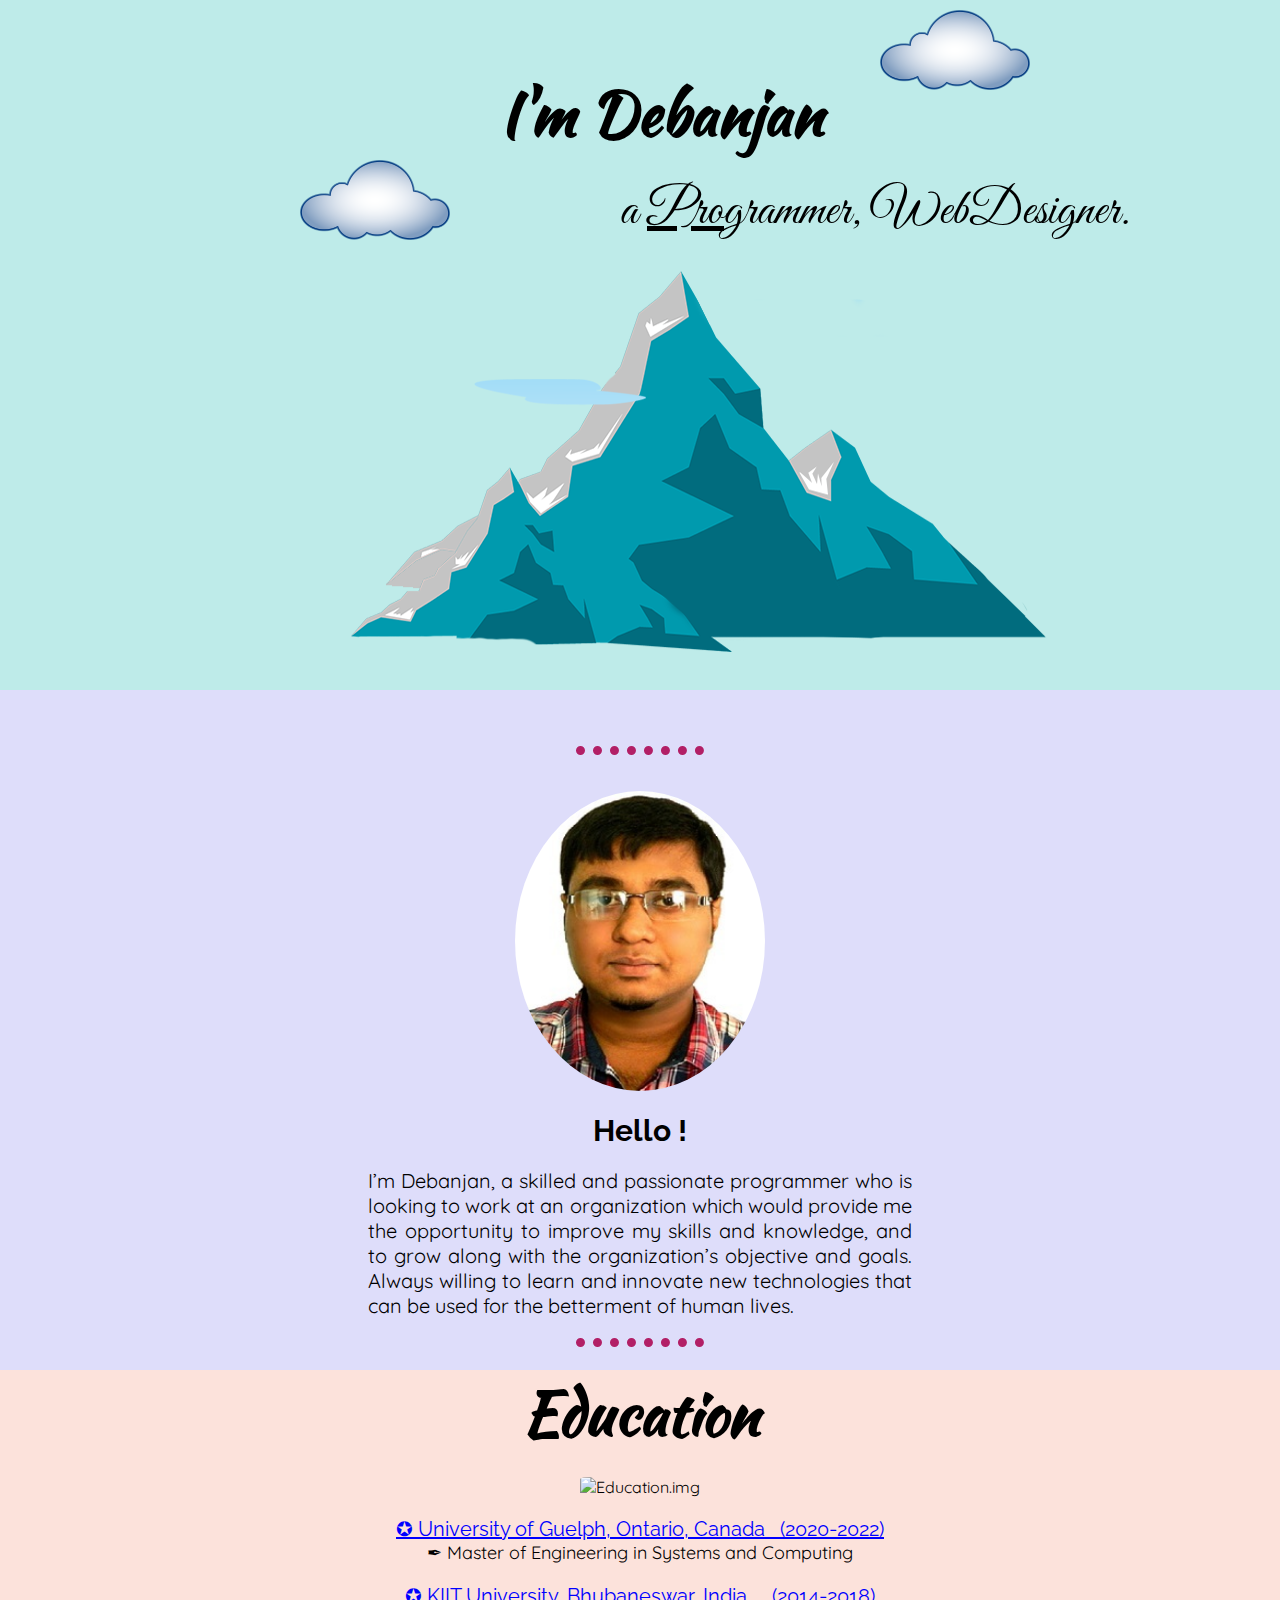
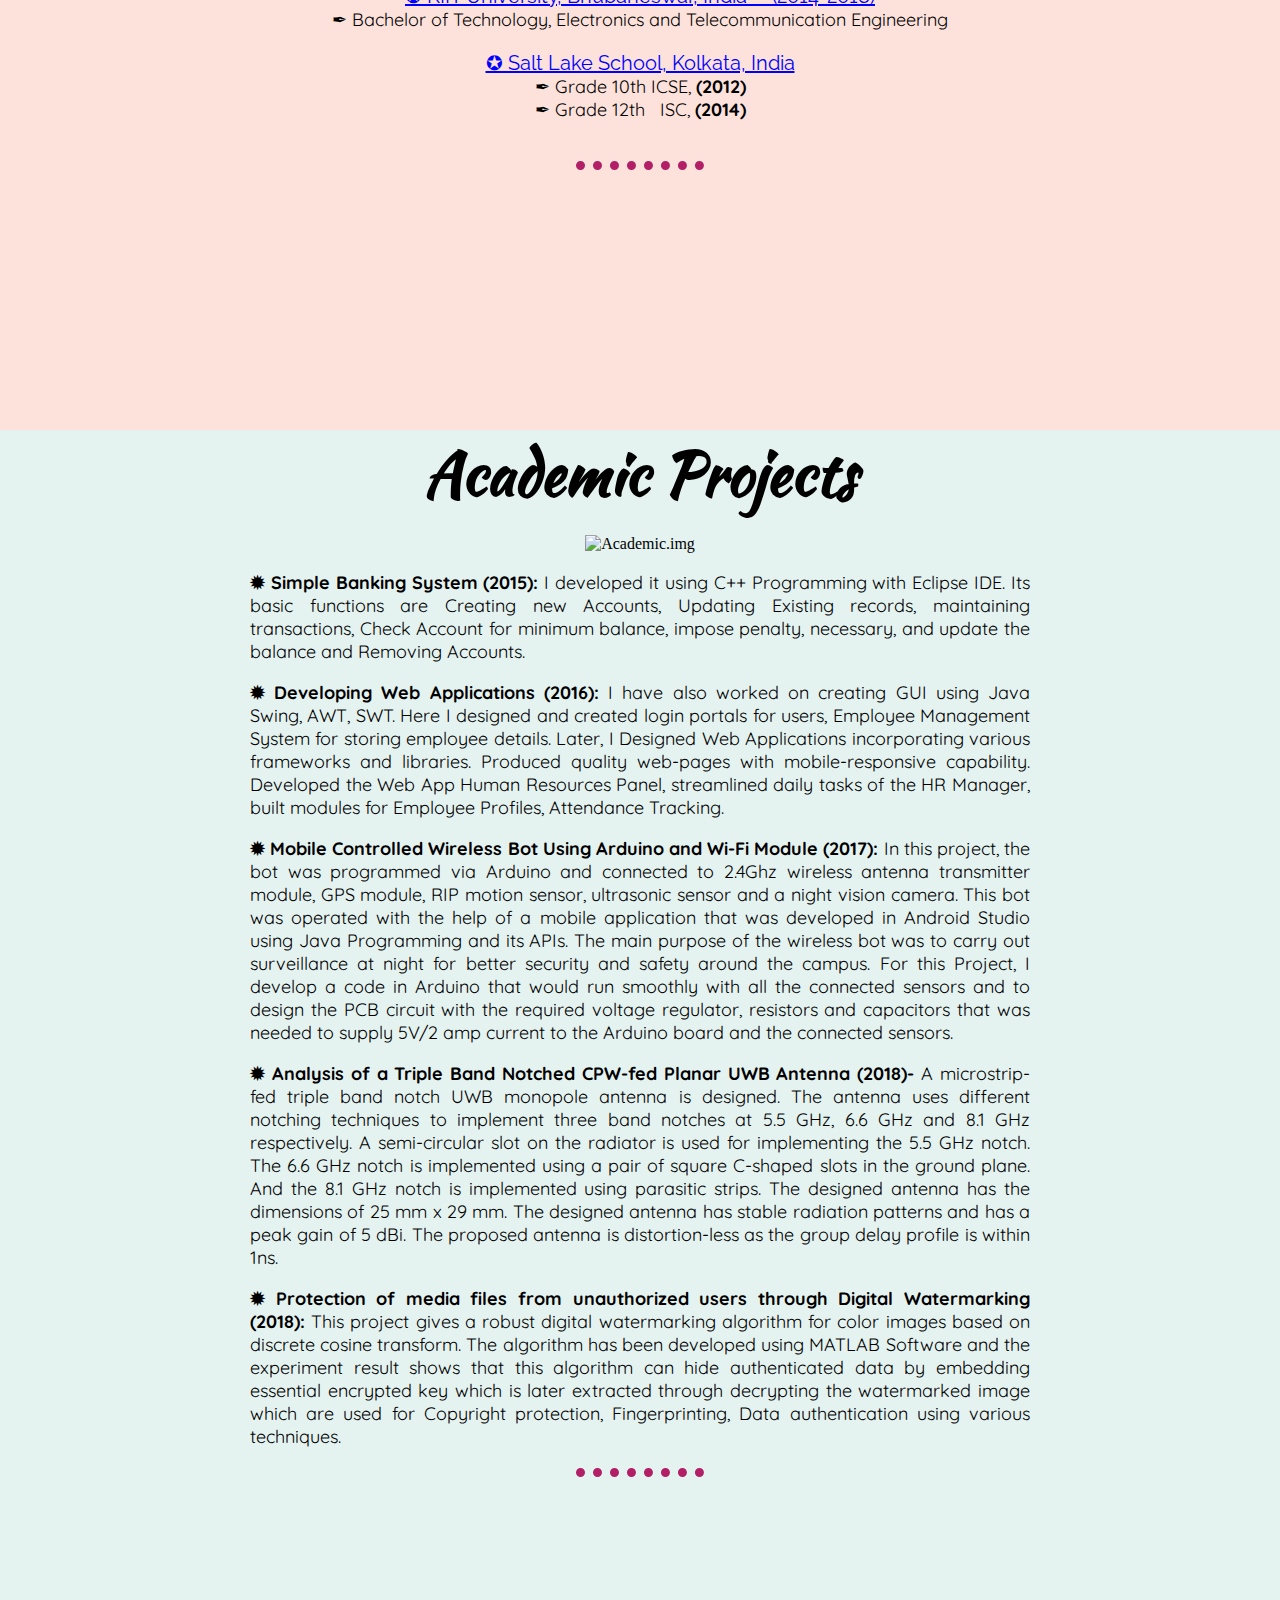
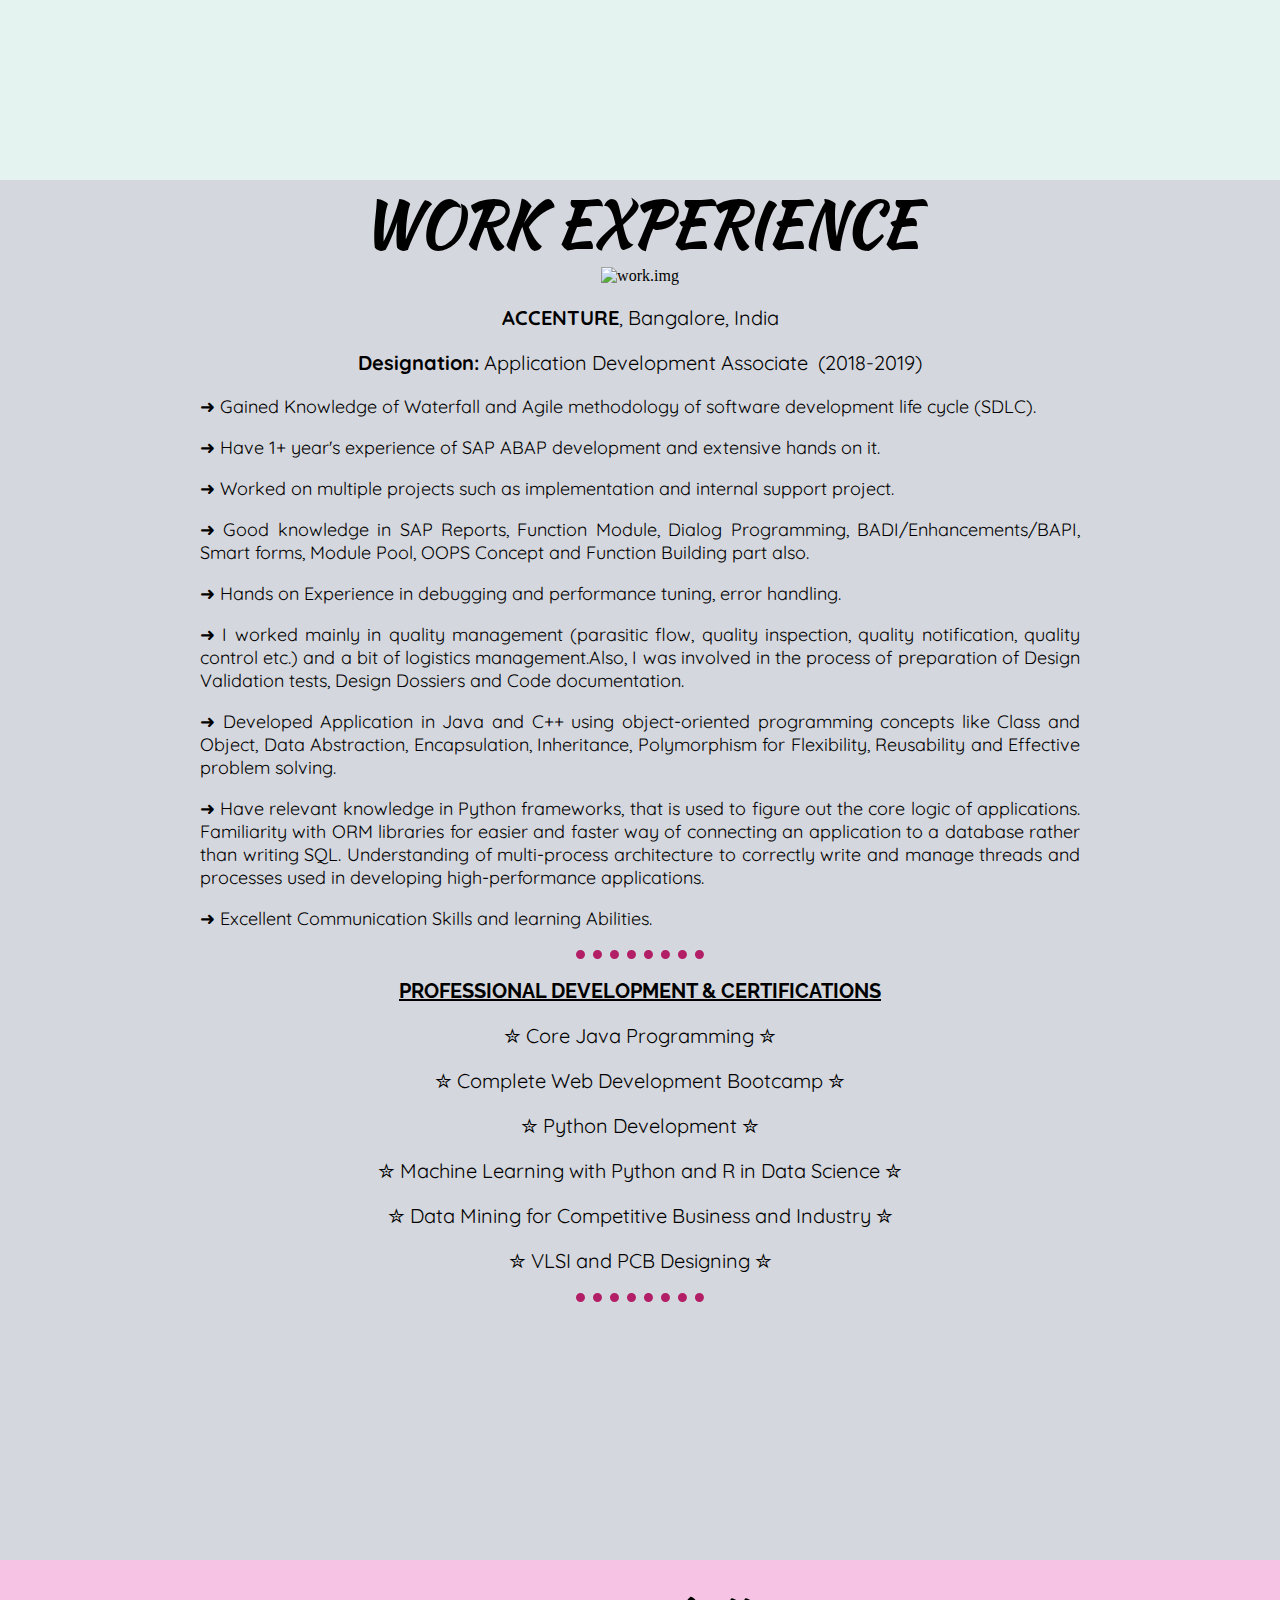
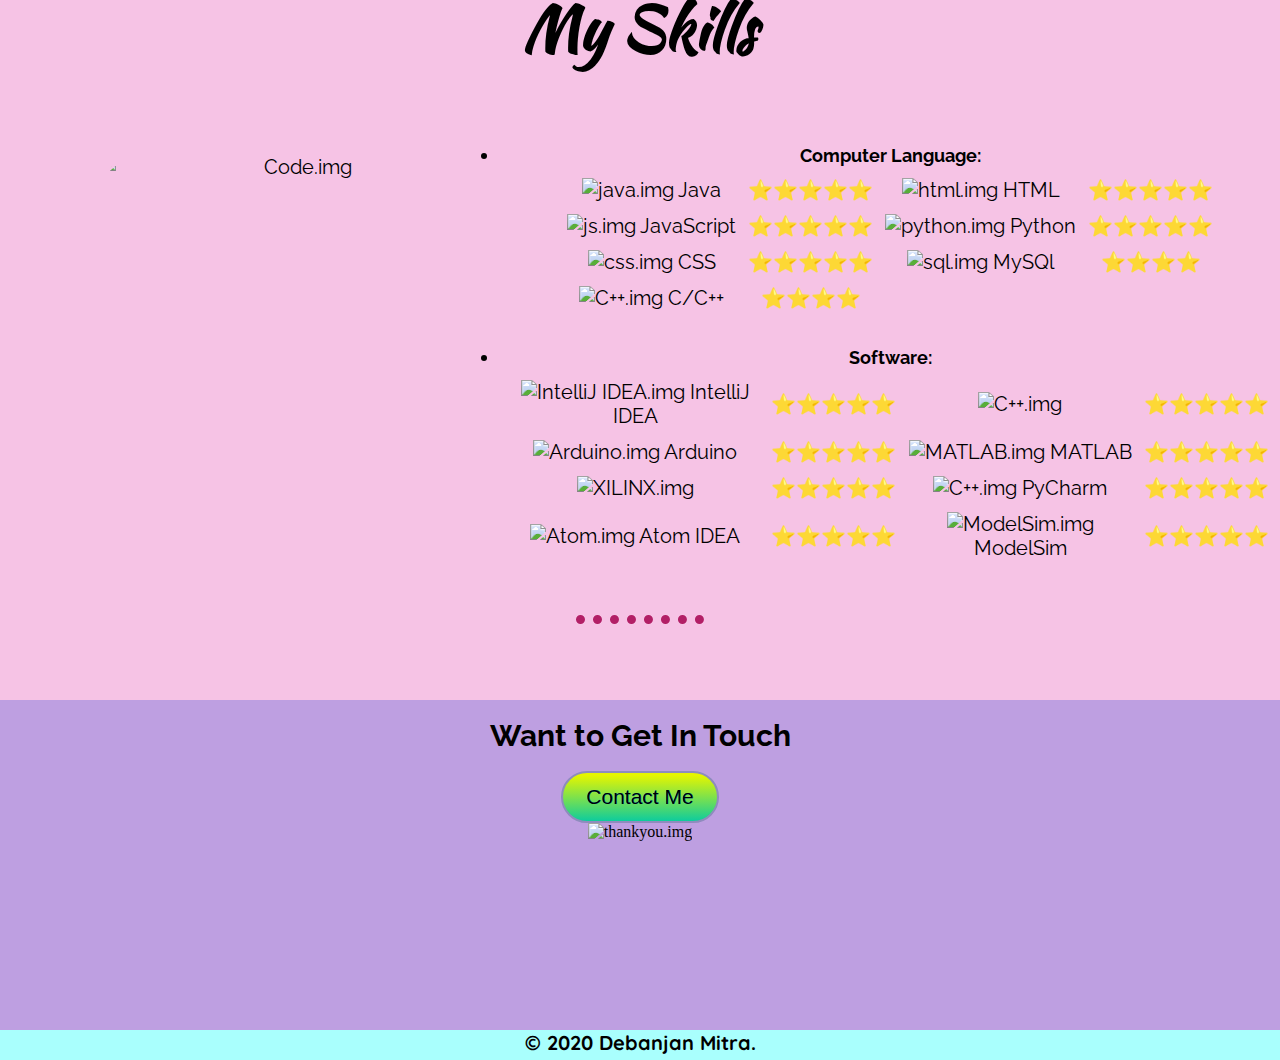
==== commit 2581add0: "Update index.html" ====
--- a/index.html
+++ b/index.html
@@ -28,7 +28,8 @@
     <br>
     <br>
     <h2>Hello !</h2>
-    <p class="intro">I’m Debanjan, a skilled and passionate programmer who is looking to work at an organization which would provide me the opportunity to improve my skills and knowledge, and to grow along with the organization’s objective and goals. Always
+    <p class="intro">I’m Debanjan, a skilled and passionate programmer who is looking to work at an organization which would provide me the opportunity to improve my skills and knowledge, and to grow along with the organization’s objective and goals.
+      Always
       willing to learn and innovate new technologies that can be used for the betterment of human lives.</p>
     <hr>
   </div>
@@ -38,22 +39,23 @@
     <img class="img-1" src="https://media.giphy.com/media/ByuDOrJgpKCeA/giphy.gif" height="220px" width="220px" alt="Education.img">
     <br>
     <br>
-    <strong class="b">✪ <a href="https://www.uoguelph.ca/">University of Guelph</a>, Ontario, Canada &nbsp; (2020-2022)</strong>
+    <a class="b" href="https://www.uoguelph.ca/">✪ University of Guelph, Ontario, Canada &nbsp; (2020-2022)</a>
     <br>
     <font class="a">✒ Master of Engineering in Systems and Computing</font>
     <br>
     <br>
-    <strong class="b">✪ <a href="https://kiit.ac.in/">KIIT University</a>, Bhubaneswar, India &nbsp;&nbsp;&nbsp; (2014-2018)</strong>
+    <a class="b" href="https://kiit.ac.in/">✪ KIIT University, Bhubaneswar, India &nbsp;&nbsp;&nbsp; (2014-2018)</a>
     <br>
     <font class="a">✒ Bachelor of Technology, Electronics and Telecommunication Engineering</font>
     <br>
     <br>
-    <strong>✪ <a href="http://www.saltlakeschool.org/index.html">Salt Lake School</a>, Kolkata, India</strong></li>
-    <br>
-    <font class="a">✒ Grade 12th CISCE,<strong> (2014)</strong> </td>
+    <a class="b" href="http://www.saltlakeschool.org/index.html">✪ Salt Lake School, Kolkata, India</a>
+    <br>
+    <font class="a">✒ Grade 10th ICSE,<strong> (2012)</strong> </td>
+
     </font>
     <br>
-    <font class="a">✒ Grade 10th CISCE,<strong> (2012)</strong> </td>
+    <font class="a">✒ Grade 12th &nbsp; ISC,<strong> (2014)</strong> </td>
     </font>
     <br>
     <br>
@@ -167,7 +169,7 @@
       <tr>
         <td><img src="https://upload.wikimedia.org/wikipedia/commons/thumb/d/d5/IntelliJ_IDEA_Logo.svg/768px-IntelliJ_IDEA_Logo.svg.png" height="25px" width="25px" alt="IntelliJ IDEA.img"> IntelliJ IDEA</td>
         <td>⭐⭐⭐⭐⭐</td>
-        <td><img src="https://www.eclipse.org/artwork/images/v2/logo-800x188.png" height="25px" width="100px" alt="C++.img">  </td>
+        <td><img src="https://www.eclipse.org/artwork/images/v2/logo-800x188.png" height="25px" width="100px" alt="C++.img"> </td>
         <td>⭐⭐⭐⭐⭐</td>
 
       </tr>
@@ -203,11 +205,11 @@
     <a href="contact-me.html" class="btn">Contact Me</a>
     <br>
 
-  <img src="https://media.giphy.com/media/2fPig3PMSsZqIbq0Tc/giphy.gif" height="220px" width="300px" alt="thankyou.img">
-  </div>
-    <div class="button-b">
-        <p class="p-1"><strong>© 2020 Debanjan Mitra.</strong></p>
-    </div>
+    <img src="https://media.giphy.com/media/2fPig3PMSsZqIbq0Tc/giphy.gif" height="220px" width="300px" alt="thankyou.img">
+  </div>
+  <div class="button-b">
+    <p class="p-1"><strong>© 2020 Debanjan Mitra.</strong></p>
+  </div>
 
 
 </body>
--- a/styles.css
+++ b/styles.css
@@ -37,10 +37,10 @@
   border-color: #b21f66;
   border-style: none;
   border-top-style: dotted;
-  border-width: 7px;
-  margin-top: 0;
-  margin-bottom: 0;
-  width: 20%;
+  border-width: 9px;
+  margin-top: 20px;
+  margin-bottom: 0;
+  width: 10%;
 }
 
 p {
@@ -98,13 +98,27 @@
   left: 350px;
 }
 
+.middle-container {
+  text-align: center;
+  background-color: #deddfa;
+  height: 680px;
+}
+
 .photo {
   border-radius: 100%;
 }
 
+.intro{
+  width: 544px;
+  font-family: 'Quicksand';
+  text-align: justify;
+  margin-left: auto;
+  margin-right: auto;
+}
+
 .Education {
   background-color: #fce2db;
-  height: 610px;
+  height: 660px;
   text-align: center;
   font-family: 'Quicksand';
 }
@@ -123,7 +137,7 @@
 
 .ACADEMICPROJECTS {
   background-color: #e4f2f0;
-  height: 1100px;
+  height: 1350px;
   text-align: center;
 }
 
@@ -131,14 +145,14 @@
   font-size: 18px;
   font-family: 'Quicksand';
   text-align: justify;
-  margin-left: 70px;
-  margin-right: 70px;
+  margin-left: 250px;
+  margin-right: 250px;
 }
 
 .WORKEXPERIENCE {
   background-color: #d4d7dd;
-  height: 1350px;
-text-align: center;
+  height: 1380px;
+  text-align: center;
 }
 
 .p-b{
@@ -155,21 +169,51 @@
   margin-top: 0;
   font-size: 20px;
   font-family: 'Raleway';
-  height: 950px;
+  height: 740px;
 }
 
 .skillphoto {
   border-radius: 10%;
-}
-
-.middle-container {
-  text-align: center;
-  background-color: #deddfa;
-  height: 600px;
+  float: left;
+  margin-top: 60px;
+  margin-left: 100px;
 }
 
 .bottom-container {
   text-align: center;
   background-color: #be9fe1;
-  height: 415px;
-}
+  height: 330px;
+}
+
+.btn {
+	box-shadow:inset 0px 0px 0px 0px #3dc21b;
+	background:linear-gradient(to bottom, #e5f500 5%, #0ecc9d 100%);
+	background-color:#e5f500;
+	border-radius:42px;
+	border:2px solid #8e8cbd;
+	display:inline-block;
+	cursor:pointer;
+	color:#000000;
+	font-family:Arial;
+	font-size:21px;
+	padding:12px 23px;
+	text-decoration:none;
+	text-shadow:0px 0px 0px #00c0fa;
+}
+.btn:hover {
+	background:linear-gradient(to bottom, #0ecc9d 5%, #e5f500 100%);
+	background-color:#0ecc9d;
+}
+.btn:active {
+	position:relative;
+	top:1px;
+}
+
+.button-b{
+  height:30px;
+  background-color: #a9fffd;
+}
+
+.p-1{
+  margin: 0 0 0 0;
+}
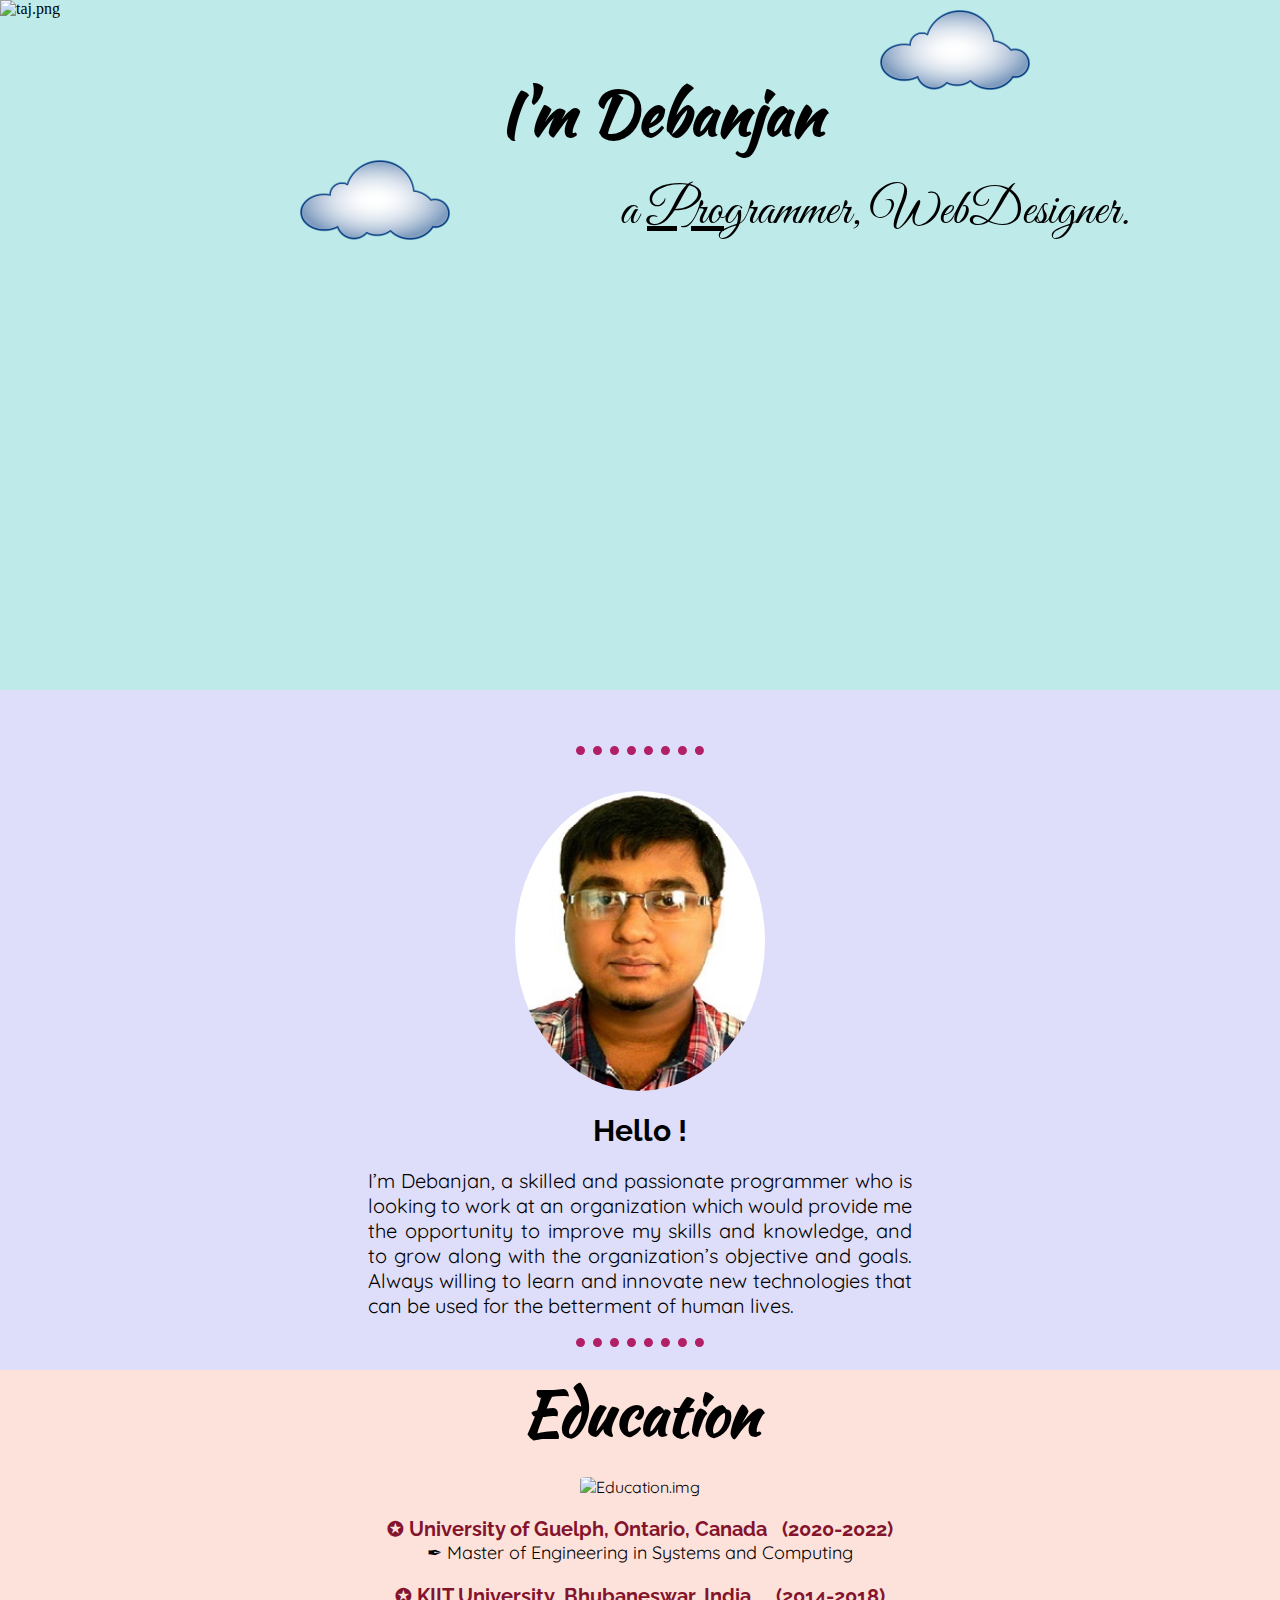
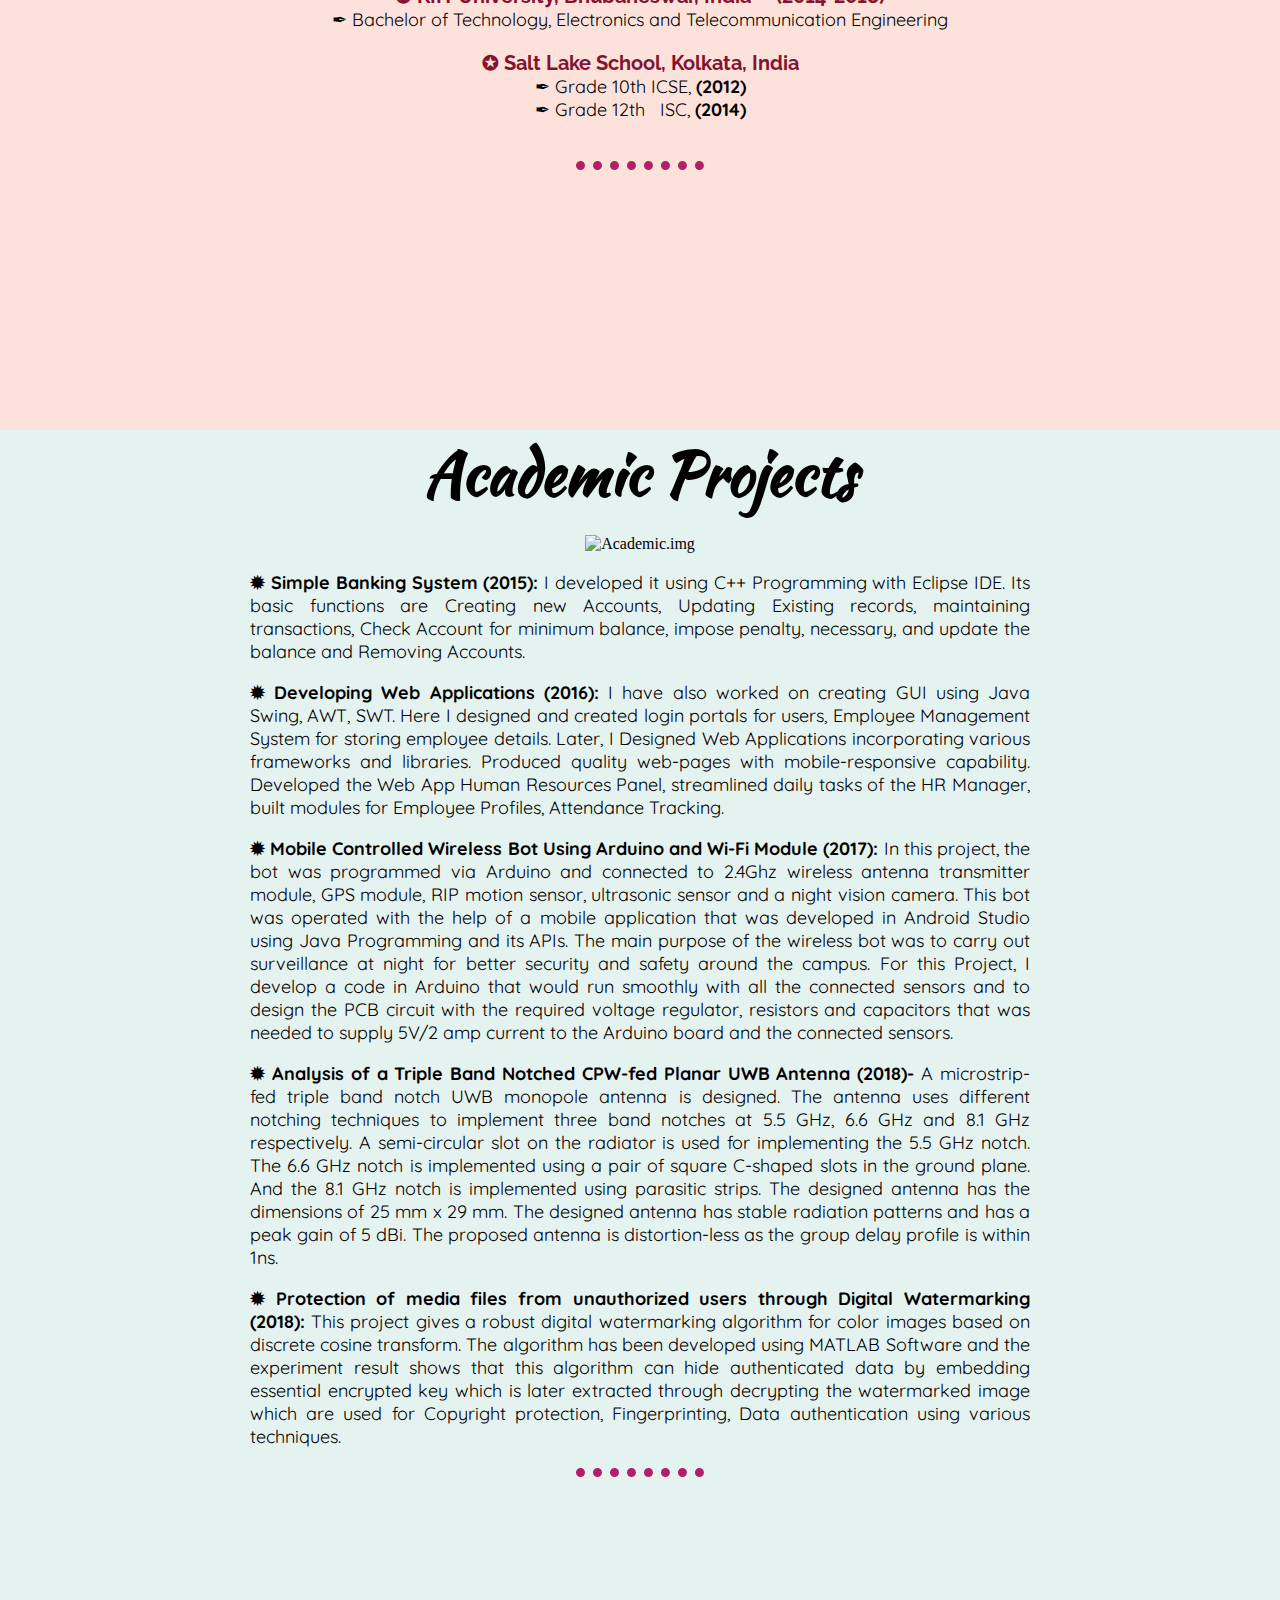
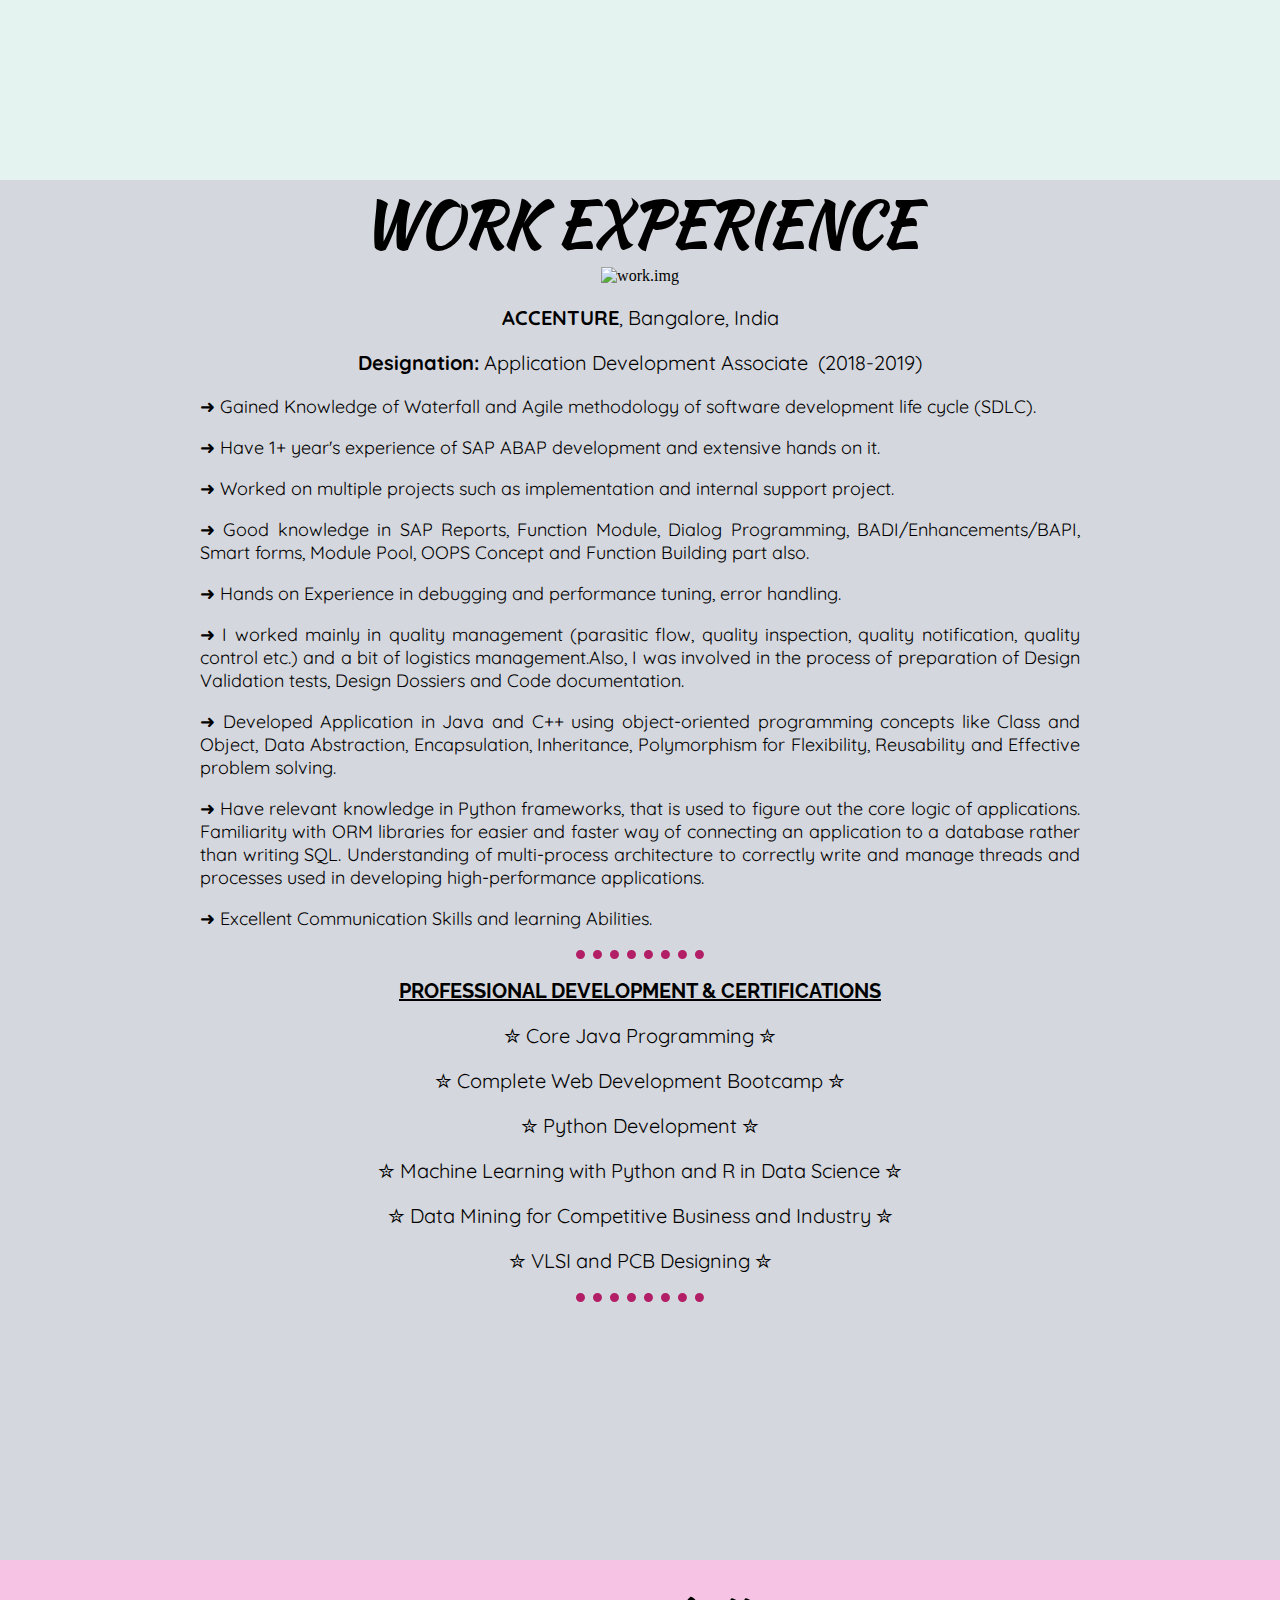
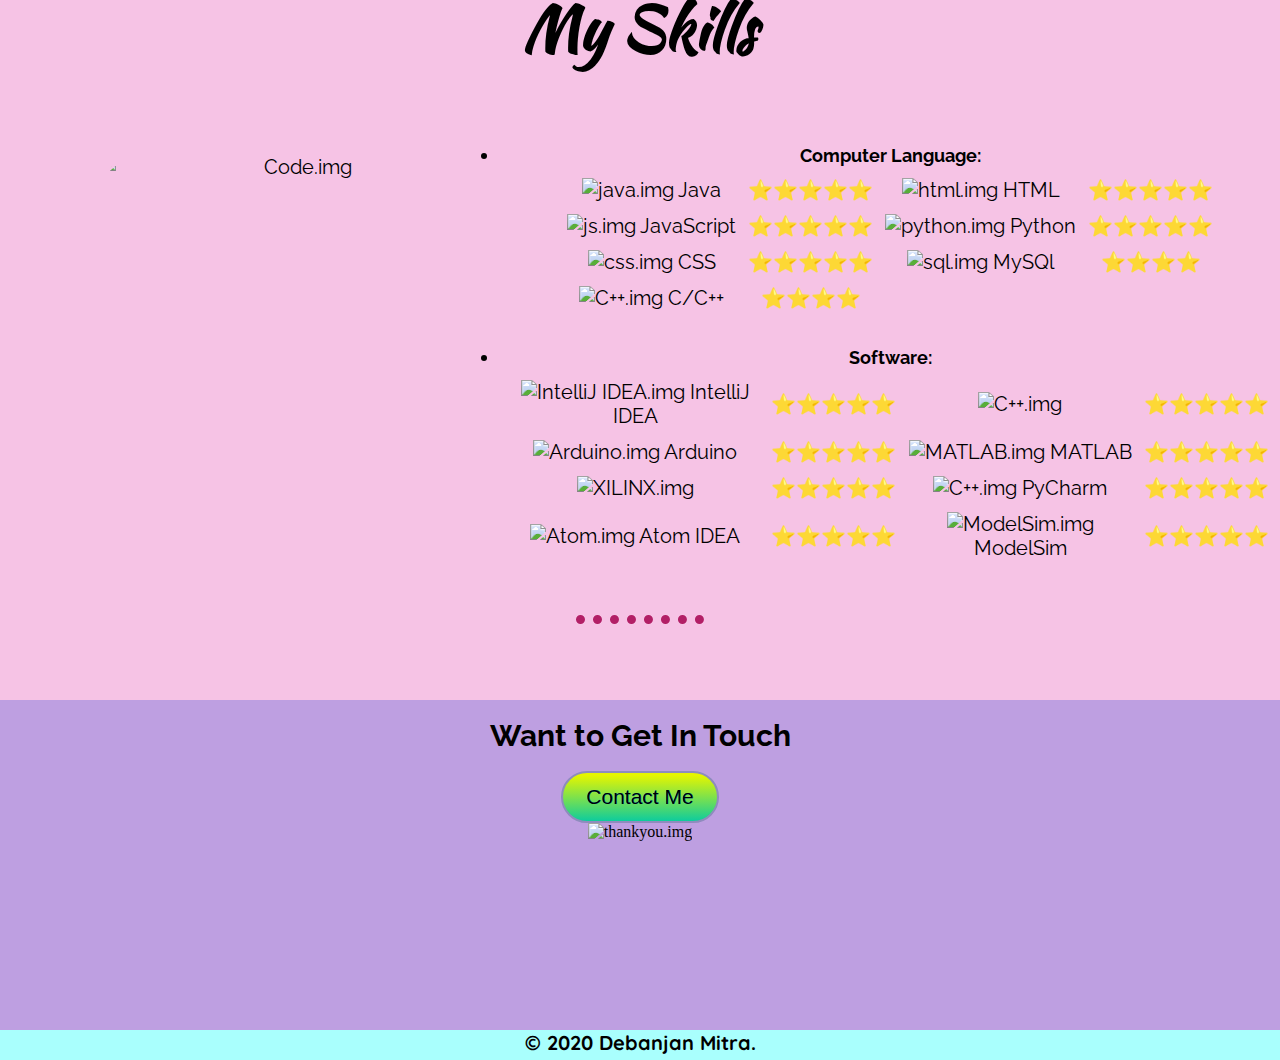
==== commit 6c38c77c: "Update index.html" ====
--- a/index.html
+++ b/index.html
@@ -15,7 +15,7 @@
     <img class="topcloud" src="cloud.png" alt="Cloud">
     <h1 id="name">I'm Debanjan</h1>
     <font id="pro">a <u>Pro</u>grammer, WebDesigner.</font>
-    <img class="mountain" src="mountain.png" alt="Cloud">
+    <img class="taj" src="https://www.pngkit.com/png/full/160-1605031_free-png-mosque-vector-png-images-transparent-taj.png" height="500px" width="750px" alt="taj.png">
     <img class="buttomcloud" src="cloud.png" alt="Cloud">
   </div>
   <div class="middle-container">
--- a/styles.css
+++ b/styles.css
@@ -13,7 +13,8 @@
 a{
   font-size: 25px;
   font-family: 'Raleway';
-  color: blue;
+  color: #84142d;
+  text-decoration: none;
 }
 table {
   margin: 0 auto;
@@ -129,10 +130,22 @@
 
 .a {
   font-size: 18px;
+  color: black;
+}
+
+.a:hover{
+  color: #0f4c75;
+  font-weight: bold;
 }
 
 .b {
   font-size: 20px;
+  font-weight: bold;
+}
+
+.b:hover{
+  color: #f45905;
+  font-weight: bold;
 }
 
 .ACADEMICPROJECTS {
